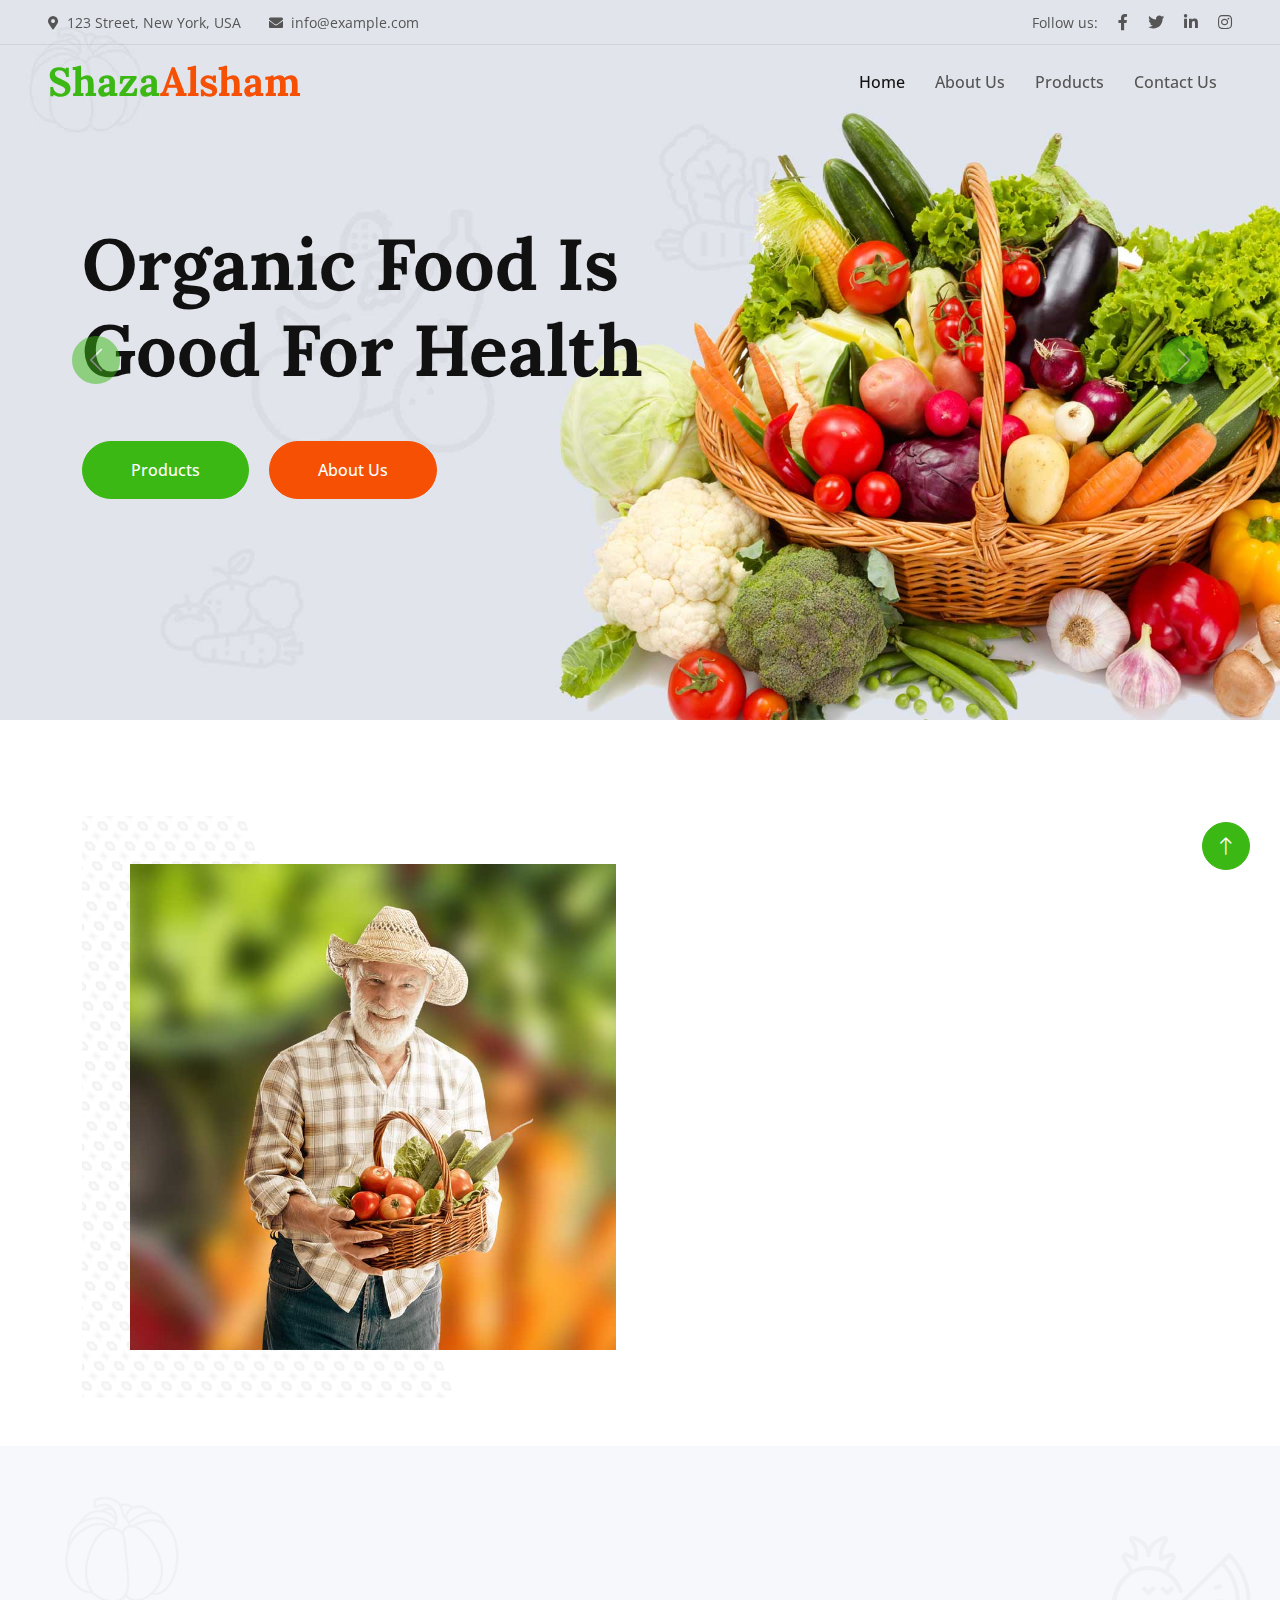
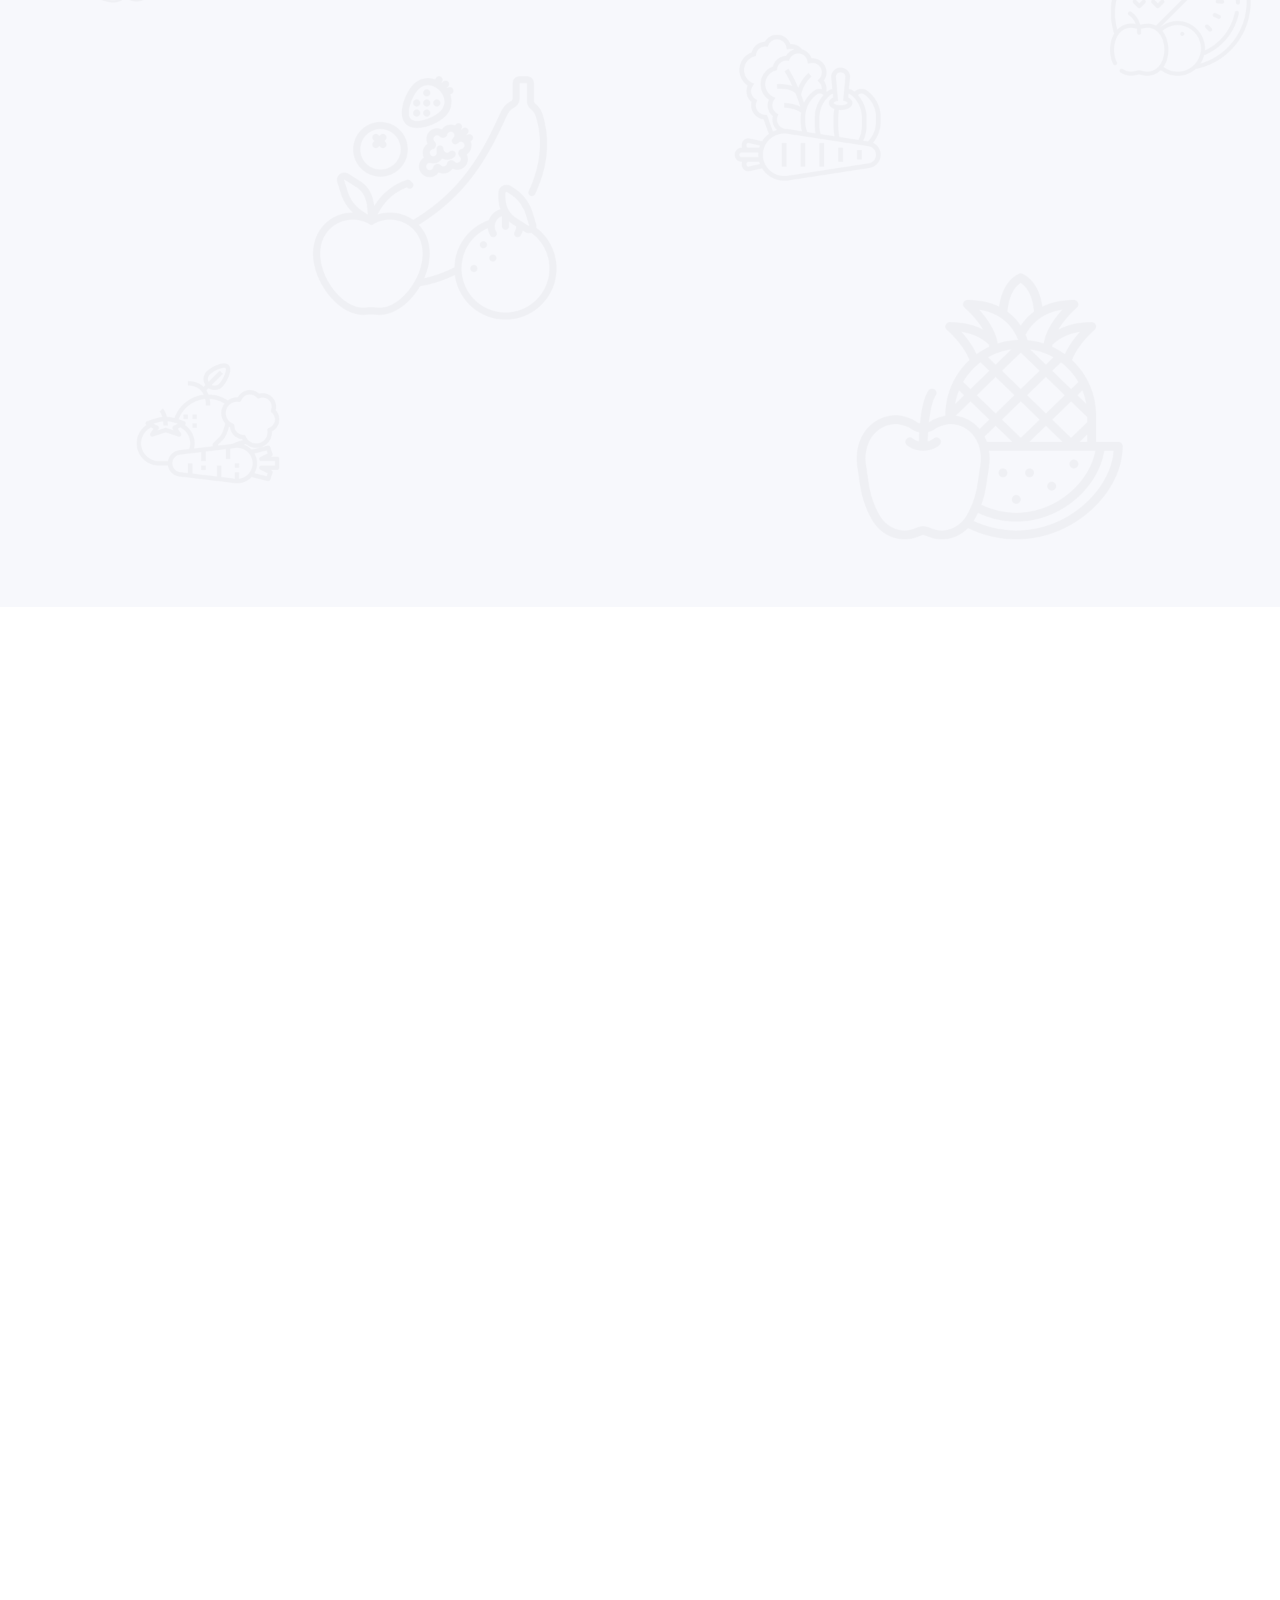
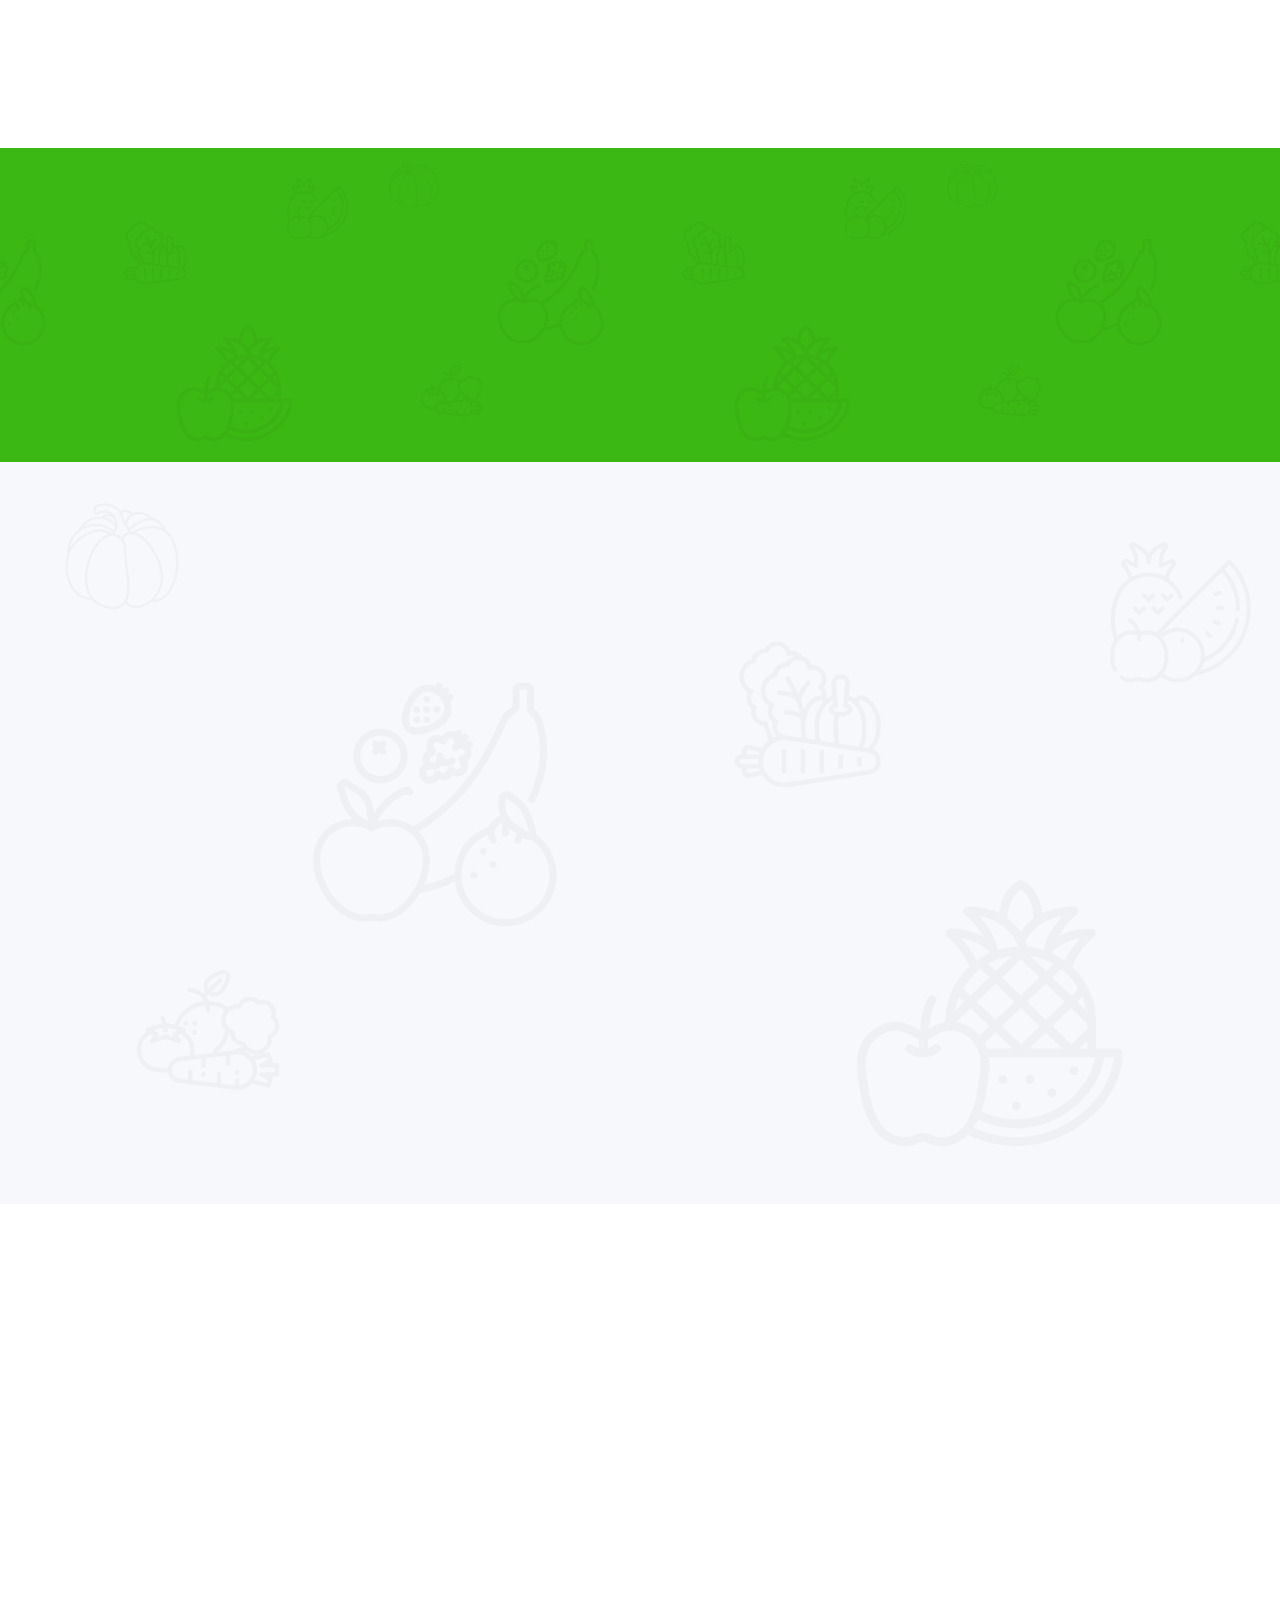
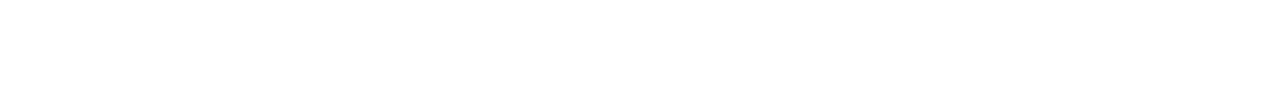
==== index.html @ 1638e512 "first files" ====
<!DOCTYPE html>
<html lang="en">

<head>
    <meta charset="utf-8">
    <title>ShazaAlsham</title>
    <meta content="width=device-width, initial-scale=1.0" name="viewport">
    <meta content="" name="keywords">
    <meta content="" name="description">

    <!-- Favicon -->
    <link href="img/favicon.ico" rel="icon">

    <!-- Google Web Fonts -->
    <link rel="preconnect" href="https://fonts.googleapis.com">
    <link rel="preconnect" href="https://fonts.gstatic.com" crossorigin>
    <link href="https://fonts.googleapis.com/css2?family=Open+Sans:wght@400;500&family=Lora:wght@600;700&display=swap" rel="stylesheet"> 

    <!-- Icon Font Stylesheet -->
    <link href="https://cdnjs.cloudflare.com/ajax/libs/font-awesome/5.10.0/css/all.min.css" rel="stylesheet">
    <link href="https://cdn.jsdelivr.net/npm/bootstrap-icons@1.4.1/font/bootstrap-icons.css" rel="stylesheet">

    <!-- Libraries Stylesheet -->
    <link href="lib/animate/animate.min.css" rel="stylesheet">
    <link href="lib/owlcarousel/assets/owl.carousel.min.css" rel="stylesheet">

    <!-- Customized Bootstrap Stylesheet -->
    <link href="css/bootstrap.min.css" rel="stylesheet">

    <!-- Template Stylesheet -->
    <link href="css/style.css" rel="stylesheet">
</head>

<body>
    <!-- Spinner Start -->
    <div id="spinner" class="show bg-white position-fixed translate-middle w-100 vh-100 top-50 start-50 d-flex align-items-center justify-content-center">
        <div class="spinner-border text-primary" role="status"></div>
    </div>
    <!-- Spinner End -->


    <!-- Navbar Start -->
    <div class="container-fluid fixed-top px-0 wow fadeIn navbar__section" data-wow-delay="0.1s">
 
    </div>
    <!-- Navbar End -->


    <!-- Carousel Start -->
    <div class="container-fluid p-0 mb-5 wow fadeIn" data-wow-delay="0.1s">
        <div id="header-carousel" class="carousel slide" data-bs-ride="carousel">
            <div class="carousel-inner">
                <div class="carousel-item active">
                    <img class="w-100" src="img/carousel-1.jpg" alt="Image">
                    <div class="carousel-caption">
                        <div class="container">
                            <div class="row justify-content-start">
                                <div class="col-lg-7">
                                    <h1 class="display-2 mb-5 animated slideInDown">Organic Food Is Good For Health</h1>
                                    <a href="product.html" class="btn btn-primary rounded-pill py-sm-3 px-sm-5">Products</a>
                                    <a href="about.html" class="btn btn-secondary rounded-pill py-sm-3 px-sm-5 ms-3">About Us</a>
                                </div>
                            </div>
                        </div>
                    </div>
                </div>
                <div class="carousel-item">
                    <img class="w-100" src="img/carousel-2.jpg" alt="Image">
                    <div class="carousel-caption">
                        <div class="container">
                            <div class="row justify-content-start">
                                <div class="col-lg-7">
                                    <h1 class="display-2 mb-5 animated slideInDown">Natural Food Is Always Healthy</h1>
                                    <a href="product.html" class="btn btn-primary rounded-pill py-sm-3 px-sm-5">Products</a>
                                    <a href="about.html" class="btn btn-secondary rounded-pill py-sm-3 px-sm-5 ms-3">About Us</a>
                                </div>
                            </div>
                        </div>
                    </div>
                </div>
            </div>
            <button class="carousel-control-prev" type="button" data-bs-target="#header-carousel"
                data-bs-slide="prev">
                <span class="carousel-control-prev-icon" aria-hidden="true"></span>
                <span class="visually-hidden">Previous</span>
            </button>
            <button class="carousel-control-next" type="button" data-bs-target="#header-carousel"
                data-bs-slide="next">
                <span class="carousel-control-next-icon" aria-hidden="true"></span>
                <span class="visually-hidden">Next</span>
            </button>
        </div>
    </div>
    <!-- Carousel End -->


    <!-- About Start -->
    <div class="container-xxl py-5 aboutUs__section">
        
    </div>
    <!-- About End -->


    <!-- Feature Start -->
    <div class="container-fluid bg-light bg-icon py-6">
        <div class="container">
            <div class="section-header text-center mx-auto mb-5 wow fadeInUp" data-wow-delay="0.1s" style="max-width: 500px;">
                <h1 class="display-5 mb-3">ميزاتنا</h1>
                <p>نحن نقدم مجموعة متنوعة من الميزات التي تجعل منتجاتنا مميزة وفريدة. جودة عالية وخدمة ممتازة تلبي جميع احتياجاتكم.</p>
            </div>
            <div class="row g-4">
                <div class="col-lg-4 col-md-6 wow fadeInUp" data-wow-delay="0.3s">
                    <div class="bg-white text-center h-100 p-4 p-xl-5">
                        <img class="img-fluid mb-4" src="img/icon-1.png" alt="منتجات عضوية">
                        <h4 class="mb-3">منتجات عضوية</h4>
                        <p class="mb-4">نحن نقدم منتجات عضوية تتميز بالجودة العالية والخلو من المواد الكيميائية. تأكد من الحصول على أفضل ما يمكن أن تقدمه الطبيعة.</p>
                    </div>
                </div>
                <div class="col-lg-4 col-md-6 wow fadeInUp" data-wow-delay="0.3s">
                    <div class="bg-white text-center h-100 p-4 p-xl-5">
                        <img class="img-fluid mb-4" src="img/icon-2.png" alt="منتجات عضوية">
                        <h4 class="mb-3">منتجات عضوية</h4>
                        <p class="mb-4">نحن نقدم منتجات عضوية تتميز بالجودة العالية والخلو من المواد الكيميائية. تأكد من الحصول على أفضل ما يمكن أن تقدمه الطبيعة.</p>
                    </div>
                </div>
                <div class="col-lg-4 col-md-6 wow fadeInUp" data-wow-delay="0.5s">
                    <div class="bg-white text-center h-100 p-4 p-xl-5">
                        <img class="img-fluid mb-4" src="img/icon-3.png" alt="آمن بيولوجيًا">
                        <h4 class="mb-3">آمن بيولوجيًا</h4>
                        <p class="mb-4">جميع منتجاتنا تلتزم بأعلى معايير الأمان البيولوجي لضمان سلامتك وسلامة البيئة. نحرص على تقديم منتجات خالية من المخاطر.</p>
                    </div>
                </div>
            </div>
        </div>
    </div>
    <!-- Feature End -->


    <!-- Product Start -->
    <div class="container-xxl py-5">
        <div class="container">
            <div class="row g-0 gx-5 align-items-end">
                <div class="col-lg-6">
                    <div class="section-header text-start mb-5 wow fadeInUp" data-wow-delay="0.1s" style="max-width: 500px;">
                        <h1 class="display-5 mb-3">Our Products</h1>
                        <p>نحن في شذا الشام نقدم مجموعة متنوعة من المنتجات الغذائية عالية الجودة التي تلبي كافة احتياجات عملائنا. تتميز منتجاتنا بالطعم الرائع والقيمة الغذائية العالية.</p>
                    </div>
                </div>
               
            </div>
            <div class="tab-content">
                <div id="tab-1" class="tab-pane fade show p-0 active">
                    <div class="row g-4">
                        <div class="col-xl-3 col-lg-4 col-md-6 wow fadeInUp" data-wow-delay="0.1s">
                            <div class="product-item">
                                <div class="position-relative bg-light overflow-hidden">
                                    <img class="img-fluid w-100" src="img/product-1.jpg" alt="">
                                    <div class="bg-secondary rounded text-white position-absolute start-0 top-0 m-4 py-1 px-3">New</div>
                                </div>
                                <div class="text-center p-4">
                                    <a class="d-block h5 mb-2" href="">Fresh Tomato</a>
                                    <span class="text-primary me-1">$19.00</span>
                                    <span class="text-body text-decoration-line-through">$29.00</span>
                                </div>
                                
                            </div>
                        </div>
                        <div class="col-xl-3 col-lg-4 col-md-6 wow fadeInUp" data-wow-delay="0.3s">
                            <div class="product-item">
                                <div class="position-relative bg-light overflow-hidden">
                                    <img class="img-fluid w-100" src="img/product-2.jpg" alt="">
                                    <div class="bg-secondary rounded text-white position-absolute start-0 top-0 m-4 py-1 px-3">New</div>
                                </div>
                                <div class="text-center p-4">
                                    <a class="d-block h5 mb-2" href="">Fresh Tomato</a>
                                    <span class="text-primary me-1">$19.00</span>
                                    <span class="text-body text-decoration-line-through">$29.00</span>
                                </div>
                                
                            </div>
                        </div>
                        <div class="col-xl-3 col-lg-4 col-md-6 wow fadeInUp" data-wow-delay="0.5s">
                            <div class="product-item">
                                <div class="position-relative bg-light overflow-hidden">
                                    <img class="img-fluid w-100" src="img/product-3.jpg" alt="">
                                    <div class="bg-secondary rounded text-white position-absolute start-0 top-0 m-4 py-1 px-3">New</div>
                                </div>
                                <div class="text-center p-4">
                                    <a class="d-block h5 mb-2" href="">Fresh Tomato</a>
                                    <span class="text-primary me-1">$19.00</span>
                                    <span class="text-body text-decoration-line-through">$29.00</span>
                                </div>
                               
                            </div>
                        </div>
                        <div class="col-xl-3 col-lg-4 col-md-6 wow fadeInUp" data-wow-delay="0.7s">
                            <div class="product-item">
                                <div class="position-relative bg-light overflow-hidden">
                                    <img class="img-fluid w-100" src="img/product-4.jpg" alt="">
                                    <div class="bg-secondary rounded text-white position-absolute start-0 top-0 m-4 py-1 px-3">New</div>
                                </div>
                                <div class="text-center p-4">
                                    <a class="d-block h5 mb-2" href="">Fresh Tomato</a>
                                    <span class="text-primary me-1">$19.00</span>
                                    <span class="text-body text-decoration-line-through">$29.00</span>
                                </div>
                               
                            </div>
                        </div>
                        <div class="col-xl-3 col-lg-4 col-md-6 wow fadeInUp" data-wow-delay="0.1s">
                            <div class="product-item">
                                <div class="position-relative bg-light overflow-hidden">
                                    <img class="img-fluid w-100" src="img/product-5.jpg" alt="">
                                    <div class="bg-secondary rounded text-white position-absolute start-0 top-0 m-4 py-1 px-3">New</div>
                                </div>
                                <div class="text-center p-4">
                                    <a class="d-block h5 mb-2" href="">Fresh Tomato</a>
                                    <span class="text-primary me-1">$19.00</span>
                                    <span class="text-body text-decoration-line-through">$29.00</span>
                                </div>
                                
                            </div>
                        </div>
                        <div class="col-xl-3 col-lg-4 col-md-6 wow fadeInUp" data-wow-delay="0.3s">
                            <div class="product-item">
                                <div class="position-relative bg-light overflow-hidden">
                                    <img class="img-fluid w-100" src="img/product-6.jpg" alt="">
                                    <div class="bg-secondary rounded text-white position-absolute start-0 top-0 m-4 py-1 px-3">New</div>
                                </div>
                                <div class="text-center p-4">
                                    <a class="d-block h5 mb-2" href="">Fresh Tomato</a>
                                    <span class="text-primary me-1">$19.00</span>
                                    <span class="text-body text-decoration-line-through">$29.00</span>
                                </div>
                                
                            </div>
                        </div>
                        <div class="col-xl-3 col-lg-4 col-md-6 wow fadeInUp" data-wow-delay="0.5s">
                            <div class="product-item">
                                <div class="position-relative bg-light overflow-hidden">
                                    <img class="img-fluid w-100" src="img/product-7.jpg" alt="">
                                    <div class="bg-secondary rounded text-white position-absolute start-0 top-0 m-4 py-1 px-3">New</div>
                                </div>
                                <div class="text-center p-4">
                                    <a class="d-block h5 mb-2" href="">Fresh Tomato</a>
                                    <span class="text-primary me-1">$19.00</span>
                                    <span class="text-body text-decoration-line-through">$29.00</span>
                                </div>
                               
                            </div>
                        </div>
                        <div class="col-xl-3 col-lg-4 col-md-6 wow fadeInUp" data-wow-delay="0.7s">
                            <div class="product-item">
                                <div class="position-relative bg-light overflow-hidden">
                                    <img class="img-fluid w-100" src="img/product-8.jpg" alt="">
                                    <div class="bg-secondary rounded text-white position-absolute start-0 top-0 m-4 py-1 px-3">New</div>
                                </div>
                                <div class="text-center p-4">
                                    <a class="d-block h5 mb-2" href="">Fresh Tomato</a>
                                    <span class="text-primary me-1">$19.00</span>
                                    <span class="text-body text-decoration-line-through">$29.00</span>
                                </div>
                                
                            </div>
                        </div>
                        <div class="col-12 text-center wow fadeInUp" data-wow-delay="0.1s">
                        </div>
                    </div>
                </div>
                

            </div>
        </div>
    </div>
    <!-- Product End -->


    <!-- Firm Visit Start -->
    <div class="container-fluid bg-primary bg-icon mt-5 py-6 visit__section">
        
    </div>
    <!-- Firm Visit End -->


    <!-- Testimonial Start -->
    <div class="container-fluid bg-light bg-icon py-6 mb-5">
        <div class="container">
            <div class="section-header text-center mx-auto mb-5 wow fadeInUp" data-wow-delay="0.1s" style="max-width: 500px;">
                <h1 class="display-5 mb-3">مراجعات العملاء</h1>
                <p>تجربتنا مع شركتكم كانت ممتازة وتفوق توقعاتنا. الجودة والخدمة كانت على أعلى مستوى.</p>
            </div>
            <div class="owl-carousel testimonial-carousel wow fadeInUp" data-wow-delay="0.1s" id="comment__section">
                <!-- Testimonial 1 -->
                <div class="testimonial-item position-relative bg-white p-5 mt-4">
                    <i class="fa fa-quote-left fa-3x text-primary position-absolute top-0 start-0 mt-n4 ms-5"></i>
                    <p class="mb-4">المنتجات التي قدمتموها لنا كانت فوق توقعاتنا. الجودة العالية والخدمة الممتازة تجعلنا نوصي بشدة بشركتكم.</p>
                    <div class="d-flex align-items-center">
                        <img class="flex-shrink-0 rounded-circle" src="img/testimonial-1.jpg" alt="Client Image">
                        <div class="ms-3">
                            <h5 class="mb-1">أحمد العلي</h5>
                            <span>مدير تسويق</span>
                        </div>
                    </div>
                </div>
                <!-- Testimonial 2 -->
                <div class="testimonial-item position-relative bg-white p-5 mt-4">
                    <i class="fa fa-quote-left fa-3x text-primary position-absolute top-0 start-0 mt-n4 ms-5"></i>
                    <p class="mb-4">تجربتنا مع شركتكم كانت رائعة. اهتمامكم بالتفاصيل وسرعة الاستجابة أضافا قيمة كبيرة لتعاوننا.</p>
                    <div class="d-flex align-items-center">
                        <img class="flex-shrink-0 rounded-circle" src="img/testimonial-2.jpg" alt="Client Image">
                        <div class="ms-3">
                            <h5 class="mb-1">سارة محمد</h5>
                            <span>مستشارة أعمال</span>
                        </div>
                    </div>
                </div>
                <!-- Testimonial 3 -->
                <div class="testimonial-item position-relative bg-white p-5 mt-4">
                    <i class="fa fa-quote-left fa-3x text-primary position-absolute top-0 start-0 mt-n4 ms-5"></i>
                    <p class="mb-4">إن جودة المنتجات التي توفرونها لا تضاهى. الخدمة كانت محترفة وسريعة، وسنواصل التعامل معكم بكل تأكيد.</p>
                    <div class="d-flex align-items-center">
                        <img class="flex-shrink-0 rounded-circle" src="img/testimonial-3.jpg" alt="Client Image">
                        <div class="ms-3">
                            <h5 class="mb-1">يوسف حسن</h5>
                            <span>رجل أعمال</span>
                        </div>
                    </div>
                </div>
                <!-- Testimonial 4 -->
                <div class="testimonial-item position-relative bg-white p-5 mt-4">
                    <i class="fa fa-quote-left fa-3x text-primary position-absolute top-0 start-0 mt-n4 ms-5"></i>
                    <p class="mb-4">منذ أن بدأنا العمل معكم، لاحظنا تحسناً كبيراً في جودة المواد التي نستخدمها. شكراً لدعمكم المتواصل.</p>
                    <div class="d-flex align-items-center">
                        <img class="flex-shrink-0 rounded-circle" src="img/testimonial-4.jpg" alt="Client Image">
                        <div class="ms-3">
                            <h5 class="mb-1">منى السيد</h5>
                            <span>مدير عمليات</span>
                        </div>
                    </div>
                </div>
            </div>
        </div>
    </div>

    <!-- Testimonial End -->



    <!-- Footer Start -->
    <div class="container-fluid bg-dark footer mt-5 pt-5 wow fadeIn footer__section" data-wow-delay="0.1s">

    </div>
    <!-- Footer End -->


    <!-- Back to Top -->
    <a href="#" class="btn btn-lg btn-primary btn-lg-square rounded-circle back-to-top"><i class="bi bi-arrow-up"></i></a>


    <!-- JavaScript Libraries -->
    <script src="https://code.jquery.com/jquery-3.4.1.min.js"></script>
    <script src="https://cdn.jsdelivr.net/npm/bootstrap@5.0.0/dist/js/bootstrap.bundle.min.js"></script>
    <script src="lib/wow/wow.min.js"></script>
    <script src="lib/easing/easing.min.js"></script>
    <script src="lib/waypoints/waypoints.min.js"></script>
    <script src="lib/owlcarousel/owl.carousel.min.js"></script>
    <!-- Template Javascript -->
    <script src="js/main.js"></script>
    <script src="js/components/footer.js"></script>
    <script src="js/components/navbar.js"></script>
    <script src="js/components/aboutUs.js"></script>
    <script src="js/components/feature.js"></script>
    <script src="js/components/visite.js"></script>

</body>

</html>
---- css/style.css ----
/********** Template CSS **********/
:root {
    --primary: #3CB815;
    --secondary: #F65005;
    --light: #F7F8FC;
    --dark: #111111;
}

.back-to-top {
    position: fixed;
    display: none;
    right: 30px;
    bottom: 30px;
    z-index: 99;
}

.my-6 {
    margin-top: 6rem;
    margin-bottom: 6rem;
}

.py-6 {
    padding-top: 6rem;
    padding-bottom: 6rem;
}

.bg-icon {
    background: url(../img/bg-icon.png) center center repeat;
    background-size: contain;
}


/*** Spinner ***/
#spinner {
    opacity: 0;
    visibility: hidden;
    transition: opacity .5s ease-out, visibility 0s linear .5s;
    z-index: 99999;
}

#spinner.show {
    transition: opacity .5s ease-out, visibility 0s linear 0s;
    visibility: visible;
    opacity: 1;
}


/*** Button ***/
.btn {
    font-weight: 500;
    transition: .5s;
}

.btn.btn-primary,
.btn.btn-secondary,
.btn.btn-outline-primary:hover,
.btn.btn-outline-secondary:hover {
    color: #FFFFFF;
}

.btn-square {
    width: 38px;
    height: 38px;
}

.btn-sm-square {
    width: 32px;
    height: 32px;
}

.btn-lg-square {
    width: 48px;
    height: 48px;
}

.btn-square,
.btn-sm-square,
.btn-lg-square {
    padding: 0;
    display: flex;
    align-items: center;
    justify-content: center;
    font-weight: normal;
}


/*** Navbar ***/
.fixed-top {
    transition: .5s;
}

.top-bar {
    height: 45px;
    border-bottom: 1px solid rgba(0, 0, 0, .07);
}

.navbar .dropdown-toggle::after {
    border: none;
    content: "\f107";
    font-family: "Font Awesome 5 Free";
    font-weight: 900;
    vertical-align: middle;
    margin-left: 8px;
}

.navbar .navbar-nav .nav-link {
    padding: 25px 15px;
    color: #555555;
    font-weight: 500;
    outline: none;
}

.navbar .navbar-nav .nav-link:hover,
.navbar .navbar-nav .nav-link.active {
    color: var(--dark);
}

@media (max-width: 991.98px) {
    .navbar .navbar-nav {
        border-top: 1px solid rgba(0, 0, 0, .07);
        background: #FFFFFF;
    }

    .navbar .navbar-nav .nav-link {
        padding: 10px 0;
    }
}

@media (min-width: 992px) {
    .navbar .nav-item .dropdown-menu {
        display: block;
        visibility: hidden;
        top: 100%;
        transform: rotateX(-75deg);
        transform-origin: 0% 0%;
        transition: .5s;
        opacity: 0;
    }

    .navbar .nav-item:hover .dropdown-menu {
        transform: rotateX(0deg);
        visibility: visible;
        transition: .5s;
        opacity: 1;
    }
}


/*** Header ***/
.carousel-caption {
    top: 0;
    left: 0;
    right: 0;
    bottom: 0;
    display: flex;
    align-items: center;
    justify-content: center;
    text-align: start;
    z-index: 1;
}

.carousel-control-prev,
.carousel-control-next {
    width: 15%;
}

.carousel-control-prev-icon,
.carousel-control-next-icon {
    width: 3rem;
    height: 3rem;
    background-color: var(--primary);
    border: 10px solid var(--primary);
    border-radius: 3rem;
}

@media (max-width: 768px) {
    #header-carousel .carousel-item {
        position: relative;
        min-height: 450px;
    }
    
    #header-carousel .carousel-item img {
        position: absolute;
        width: 100%;
        height: 100%;
        object-fit: cover;
    }
}

.page-header {
    padding-top: 12rem;
    padding-bottom: 6rem;
    background: url(../img/carousel-1.jpg) top right no-repeat;
    background-size: cover;
}

.breadcrumb-item+.breadcrumb-item::before {
    color: #999999;
}


/*** Section Header ***/
.section-header {
    position: relative;
    padding-top: 25px;
}

.section-header::before {
    position: absolute;
    content: "";
    width: 60px;
    height: 2px;
    top: 0;
    left: 50%;
    transform: translateX(-50%);
    background: var(--primary);
}

.section-header::after {
    position: absolute;
    content: "";
    width: 90px;
    height: 2px;
    top: 10px;
    left: 50%;
    transform: translateX(-50%);
    background: var(--secondary);
}

.section-header.text-start::before,
.section-header.text-start::after {
    left: 0;
    transform: translateX(0);
}



/*** About ***/
.about-img img {
    position: relative;
    z-index: 2;
}

.about-img::before {
    position: absolute;
    content: "";
    top: 0;
    left: -50%;
    width: 100%;
    height: 100%;
    background-image: -webkit-repeating-radial-gradient(#FFFFFF, #EEEEEE 5px, transparent 5px, transparent 10px);
    background-image: -moz-repeating-radial-gradient(#FFFFFF, #EEEEEE 5px, transparent 5px, transparent 10px);
    background-image: -ms-repeating-radial-gradient(#FFFFFF, #EEEEEE 5px, transparent 5px, transparent 10px);
    background-image: -o-repeating-radial-gradient(#FFFFFF, #EEEEEE 5px, transparent 5px, transparent 10px);
    background-image: repeating-radial-gradient(#FFFFFF, #EEEEEE 5px, transparent 5px, transparent 10px);
    background-size: 20px 20px;
    transform: skew(20deg);
    z-index: 1;
}


/*** Product ***/
.nav-pills .nav-item .btn {
    color: var(--dark);
}

.nav-pills .nav-item .btn:hover,
.nav-pills .nav-item .btn.active {
    color: #FFFFFF;
}

.product-item {
    box-shadow: 0 0 45px rgba(0, 0, 0, .07);
}

.product-item img {
    transition: .5s;
}

.product-item:hover img {
    transform: scale(1.1);
}

.product-item small a:hover {
    color: var(--primary) !important;
}


/*** Testimonial ***/
.testimonial-carousel .owl-item .testimonial-item img {
    width: 60px;
    height: 60px;
}

.testimonial-carousel .owl-item .testimonial-item,
.testimonial-carousel .owl-item .testimonial-item * {
    transition: .5s;
}

.testimonial-carousel .owl-item.center .testimonial-item {
    background: var(--primary) !important;
}

.testimonial-carousel .owl-item.center .testimonial-item * {
    color: #FFFFFF !important;
}

.testimonial-carousel .owl-item.center .testimonial-item i {
    color: var(--secondary) !important;
}

.testimonial-carousel .owl-nav {
    margin-top: 30px;
    display: flex;
    justify-content: center;
}

.testimonial-carousel .owl-nav .owl-prev,
.testimonial-carousel .owl-nav .owl-next {
    margin: 0 12px;
    width: 50px;
    height: 50px;
    display: flex;
    align-items: center;
    justify-content: center;
    color: var(--dark);
    border: 2px solid var(--primary);
    border-radius: 50px;
    font-size: 18px;
    transition: .5s;
}

.testimonial-carousel .owl-nav .owl-prev:hover,
.testimonial-carousel .owl-nav .owl-next:hover {
    color: #FFFFFF;
    background: var(--primary);
}


/*** Footer ***/
.footer {
    color: #999999;
}

.footer .btn.btn-link {
    display: block;
    margin-bottom: 5px;
    padding: 0;
    text-align: left;
    color: #999999;
    font-weight: normal;
    text-transform: capitalize;
    transition: .3s;
}

.footer .btn.btn-link::before {
    position: relative;
    content: "\f105";
    font-family: "Font Awesome 5 Free";
    font-weight: 900;
    color: #999999;
    margin-right: 10px;
}

.footer .btn.btn-link:hover {
    color: var(--light);
    letter-spacing: 1px;
    box-shadow: none;
}

.footer .copyright {
    padding: 25px 0;
    font-size: 15px;
    border-top: 1px solid rgba(256, 256, 256, .1);
}

.footer .copyright a {
    color: var(--light);
}

.footer .copyright a:hover {
    color: var(--primary);
}
.makeit_flex{
    display: flex;
    flex-direction: row;
    justify-content: center;
    align-items: center;
}

.comment__section {
    display: grid;
    grid-template-columns: repeat(auto-fill, minmax(300px, 1fr)); /* Creates responsive columns */
    gap: 20px; /* Adds space between items */
}

/* Style for individual testimonial items */

.testimonial-item {
    flex: 1 1 300px; /* Adjust as needed */
    box-sizing: border-box;
    background: white;
    padding: 20px;
    margin-top: 20px;
}

.testimonial-item img {
    max-width: 100px; /* Adjust size if needed */
    border-radius: 50%;
}
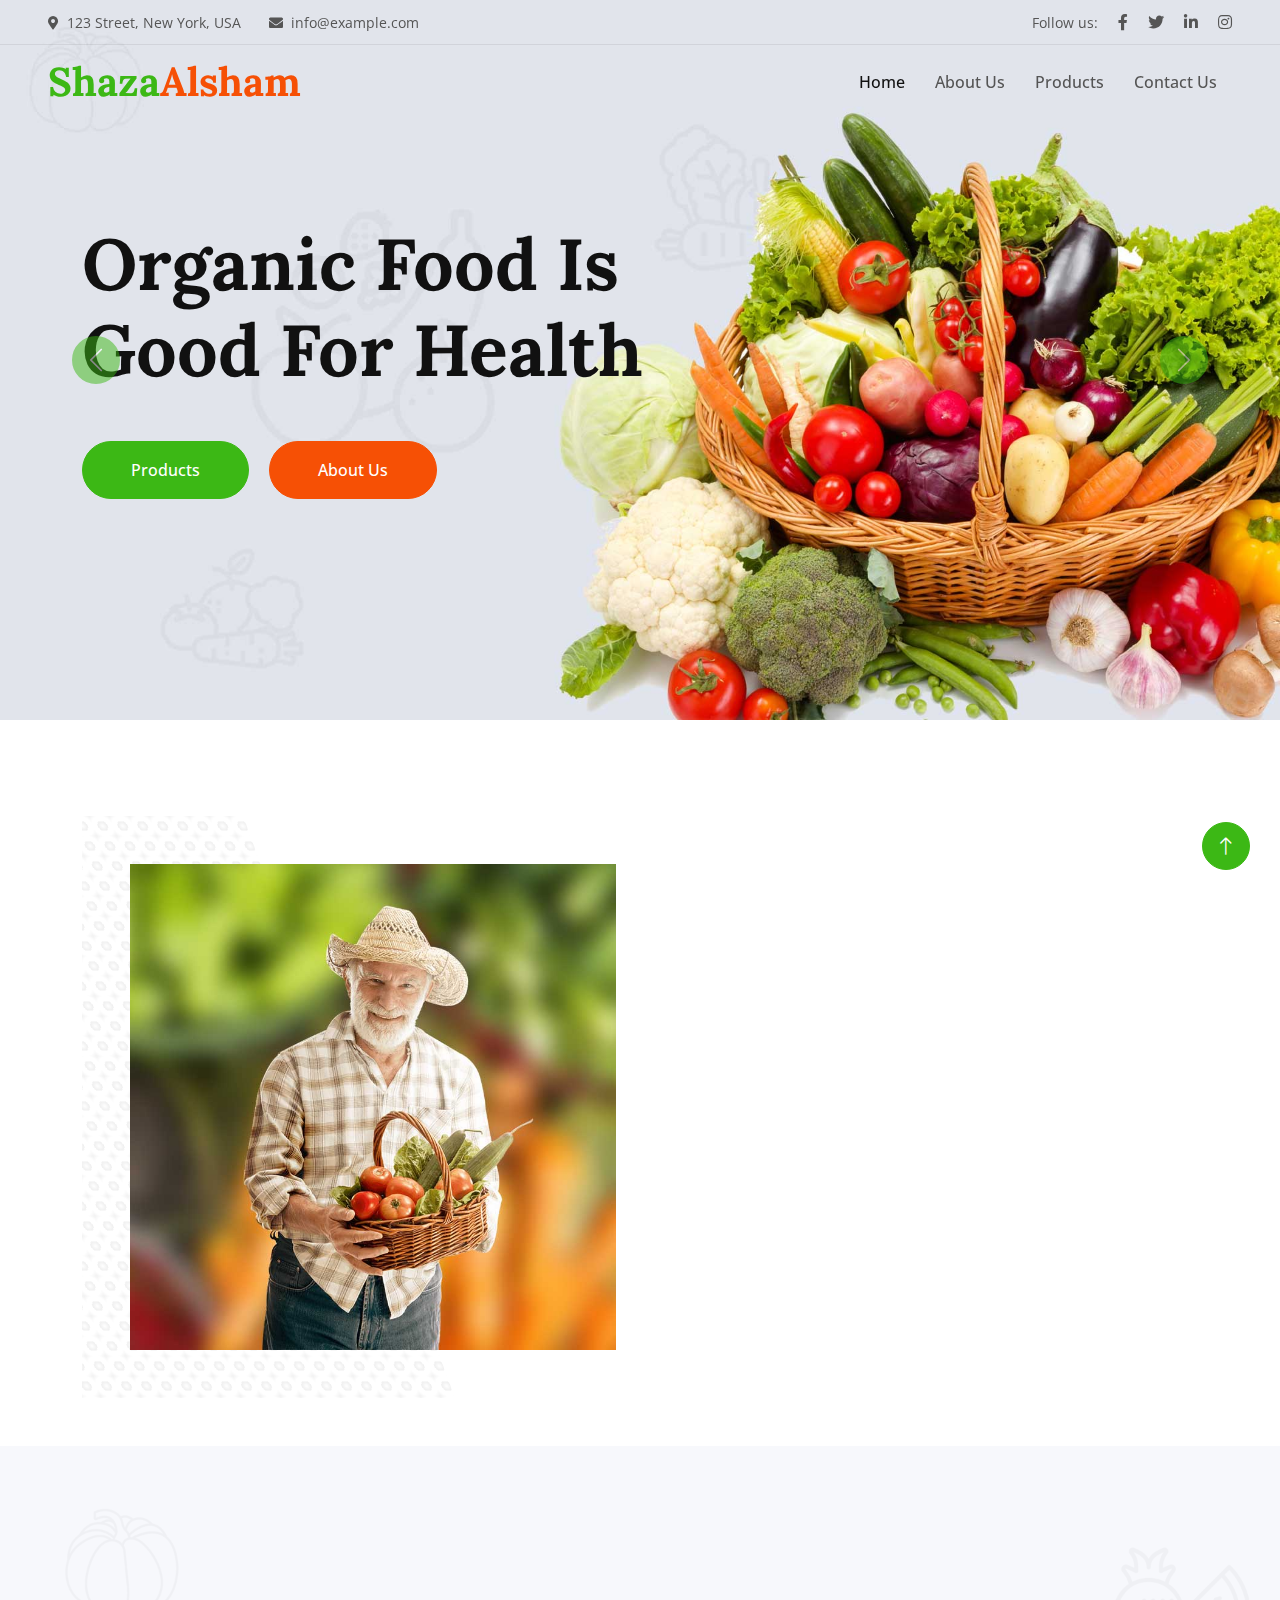
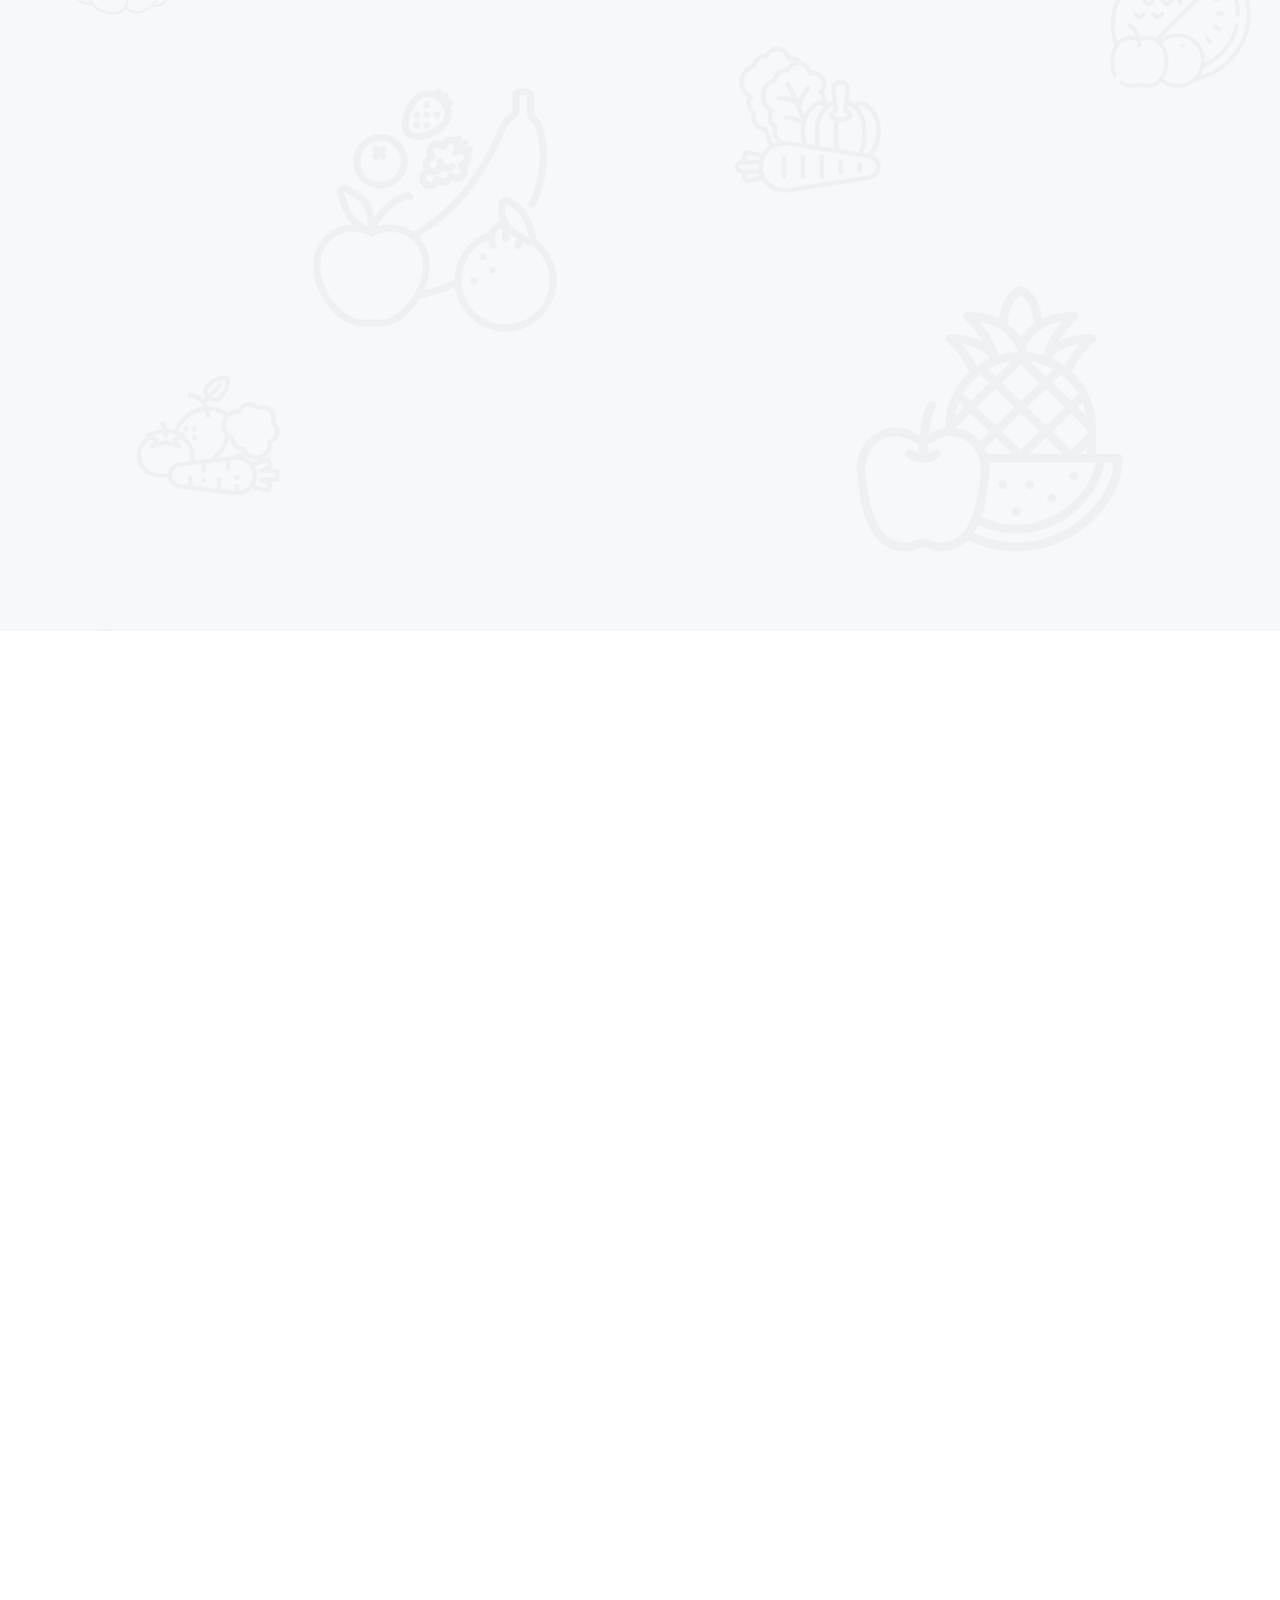
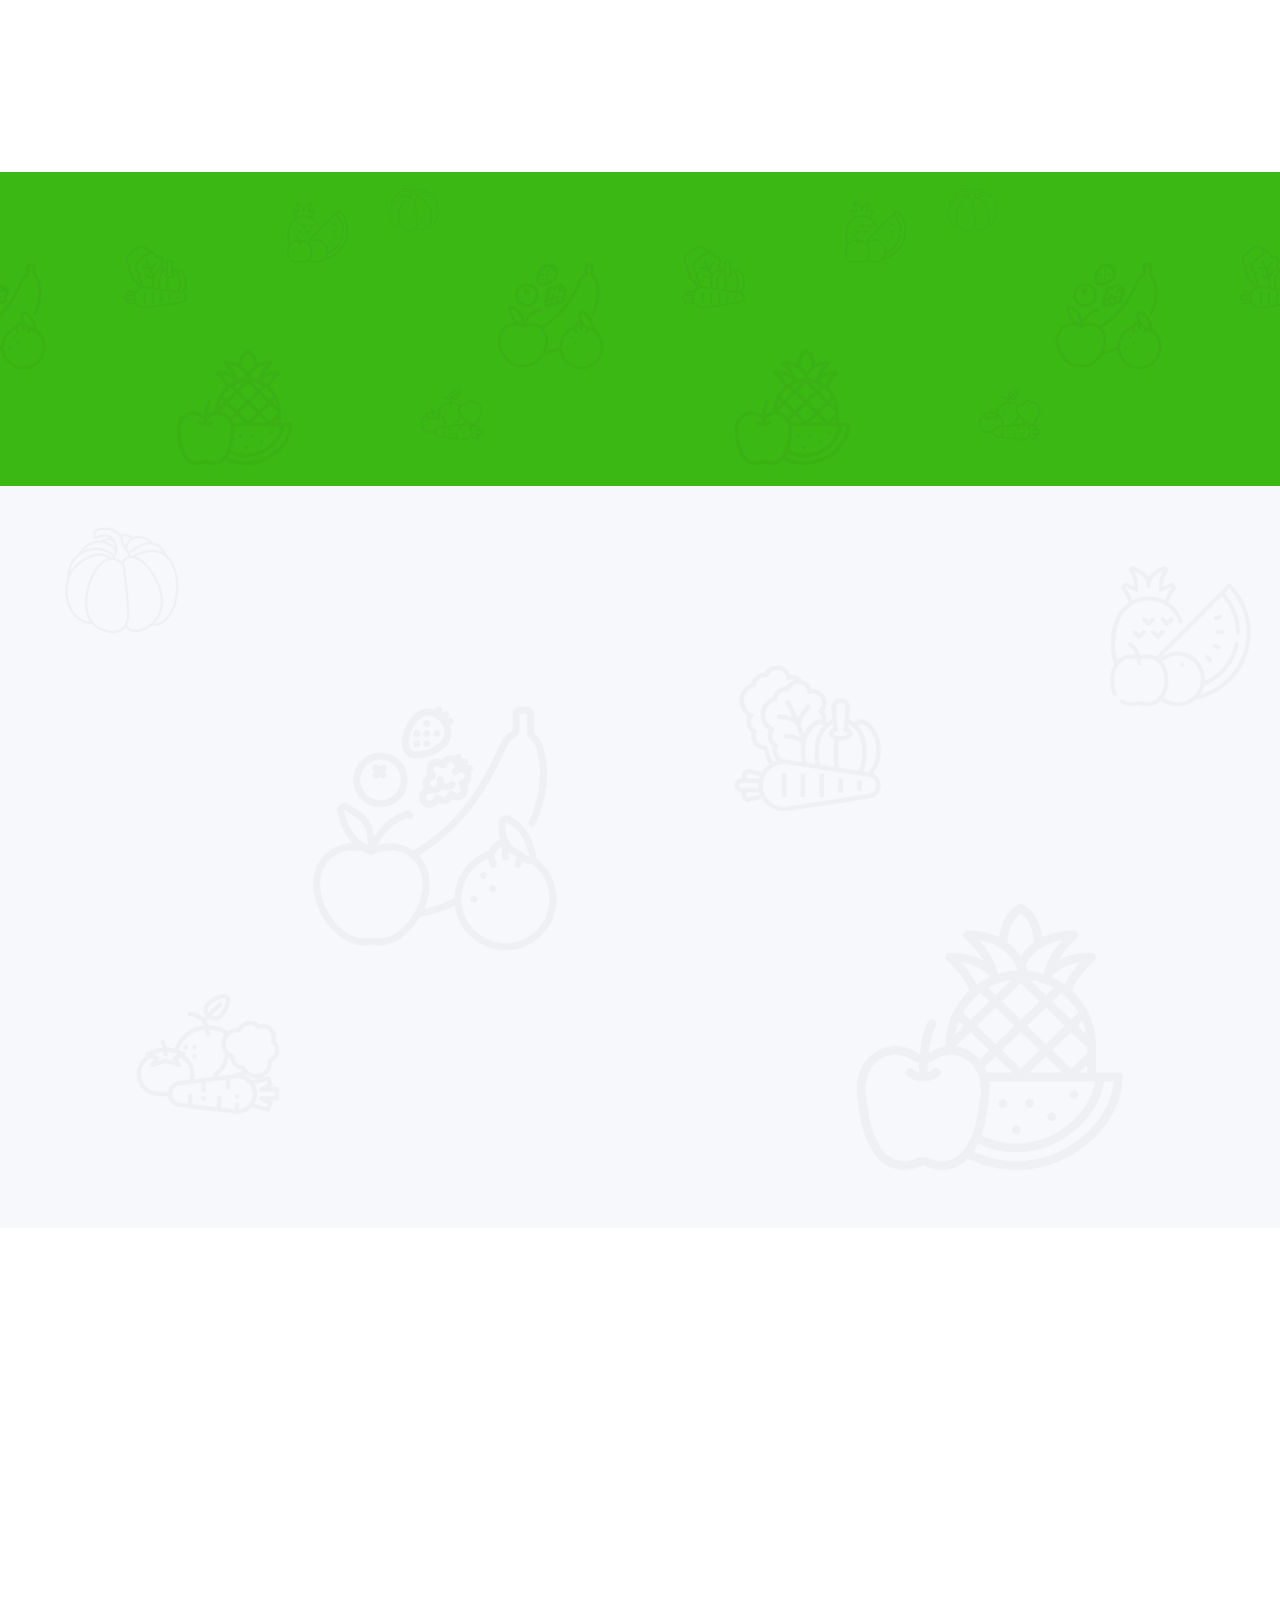
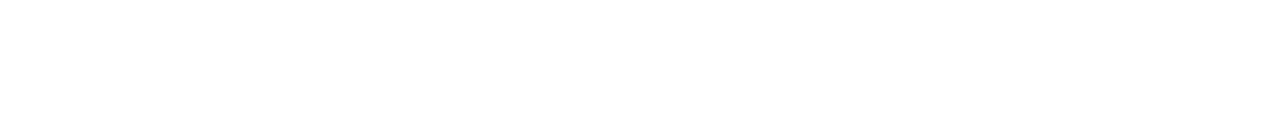
==== commit d1c5182c: "first" ====
--- a/index.html
+++ b/index.html
@@ -106,33 +106,34 @@
         <div class="container">
             <div class="section-header text-center mx-auto mb-5 wow fadeInUp" data-wow-delay="0.1s" style="max-width: 500px;">
                 <h1 class="display-5 mb-3">ميزاتنا</h1>
-                <p>نحن نقدم مجموعة متنوعة من الميزات التي تجعل منتجاتنا مميزة وفريدة. جودة عالية وخدمة ممتازة تلبي جميع احتياجاتكم.</p>
+                <p>نحن نقدم مجموعة متنوعة من المنتجات الغذائية المتميزة التي تجمع بين الجودة العالية والنكهة الرائعة. تلتزم شركتنا بتوفير خيارات صحية وطبيعية لعملائنا.</p>
             </div>
             <div class="row g-4">
                 <div class="col-lg-4 col-md-6 wow fadeInUp" data-wow-delay="0.3s">
                     <div class="bg-white text-center h-100 p-4 p-xl-5">
-                        <img class="img-fluid mb-4" src="img/icon-1.png" alt="منتجات عضوية">
-                        <h4 class="mb-3">منتجات عضوية</h4>
-                        <p class="mb-4">نحن نقدم منتجات عضوية تتميز بالجودة العالية والخلو من المواد الكيميائية. تأكد من الحصول على أفضل ما يمكن أن تقدمه الطبيعة.</p>
-                    </div>
-                </div>
-                <div class="col-lg-4 col-md-6 wow fadeInUp" data-wow-delay="0.3s">
+                        <img class="img-fluid mb-4" src="img/icon-1.png" alt="منتجات غذائية طبيعية">
+                        <h4 class="mb-3">منتجات غذائية طبيعية</h4>
+                        <p class="mb-4">نحن نقدم منتجات غذائية طبيعية عالية الجودة، خالية من المواد الكيميائية والمبيدات، مما يضمن لك تجربة غذائية صحية وآمنة.</p>
+                    </div>
+                </div>
+                <div class="col-lg-4 col-md-6 wow fadeInUp" data-wow-delay="0.4s">
                     <div class="bg-white text-center h-100 p-4 p-xl-5">
-                        <img class="img-fluid mb-4" src="img/icon-2.png" alt="منتجات عضوية">
-                        <h4 class="mb-3">منتجات عضوية</h4>
-                        <p class="mb-4">نحن نقدم منتجات عضوية تتميز بالجودة العالية والخلو من المواد الكيميائية. تأكد من الحصول على أفضل ما يمكن أن تقدمه الطبيعة.</p>
+                        <img class="img-fluid mb-4" src="img/icon-2.png" alt="تشكيلة متنوعة">
+                        <h4 class="mb-3">تشكيلة متنوعة</h4>
+                        <p class="mb-4">استمتع بمجموعة متنوعة من الفواكه والخضروات الطازجة التي توفر لك كل ما تحتاجه من العناصر الغذائية والفيتامينات.</p>
                     </div>
                 </div>
                 <div class="col-lg-4 col-md-6 wow fadeInUp" data-wow-delay="0.5s">
                     <div class="bg-white text-center h-100 p-4 p-xl-5">
-                        <img class="img-fluid mb-4" src="img/icon-3.png" alt="آمن بيولوجيًا">
-                        <h4 class="mb-3">آمن بيولوجيًا</h4>
-                        <p class="mb-4">جميع منتجاتنا تلتزم بأعلى معايير الأمان البيولوجي لضمان سلامتك وسلامة البيئة. نحرص على تقديم منتجات خالية من المخاطر.</p>
+                        <img class="img-fluid mb-4" src="img/icon-3.png" alt="آمن وصحي">
+                        <h4 class="mb-3">آمن وصحي</h4>
+                        <p class="mb-4">نحن نلتزم بأعلى معايير الأمان الغذائي لضمان سلامة منتجاتنا وصحة عملائنا. تأكد من أنك تختار الأفضل لعائلتك.</p>
                     </div>
                 </div>
             </div>
         </div>
     </div>
+    
     <!-- Feature End -->
 
 
@@ -142,7 +143,7 @@
             <div class="row g-0 gx-5 align-items-end">
                 <div class="col-lg-6">
                     <div class="section-header text-start mb-5 wow fadeInUp" data-wow-delay="0.1s" style="max-width: 500px;">
-                        <h1 class="display-5 mb-3">Our Products</h1>
+                        <h1 class="display-5 mb-3"> منتجاتنا</h1>
                         <p>نحن في شذا الشام نقدم مجموعة متنوعة من المنتجات الغذائية عالية الجودة التي تلبي كافة احتياجات عملائنا. تتميز منتجاتنا بالطعم الرائع والقيمة الغذائية العالية.</p>
                     </div>
                 </div>
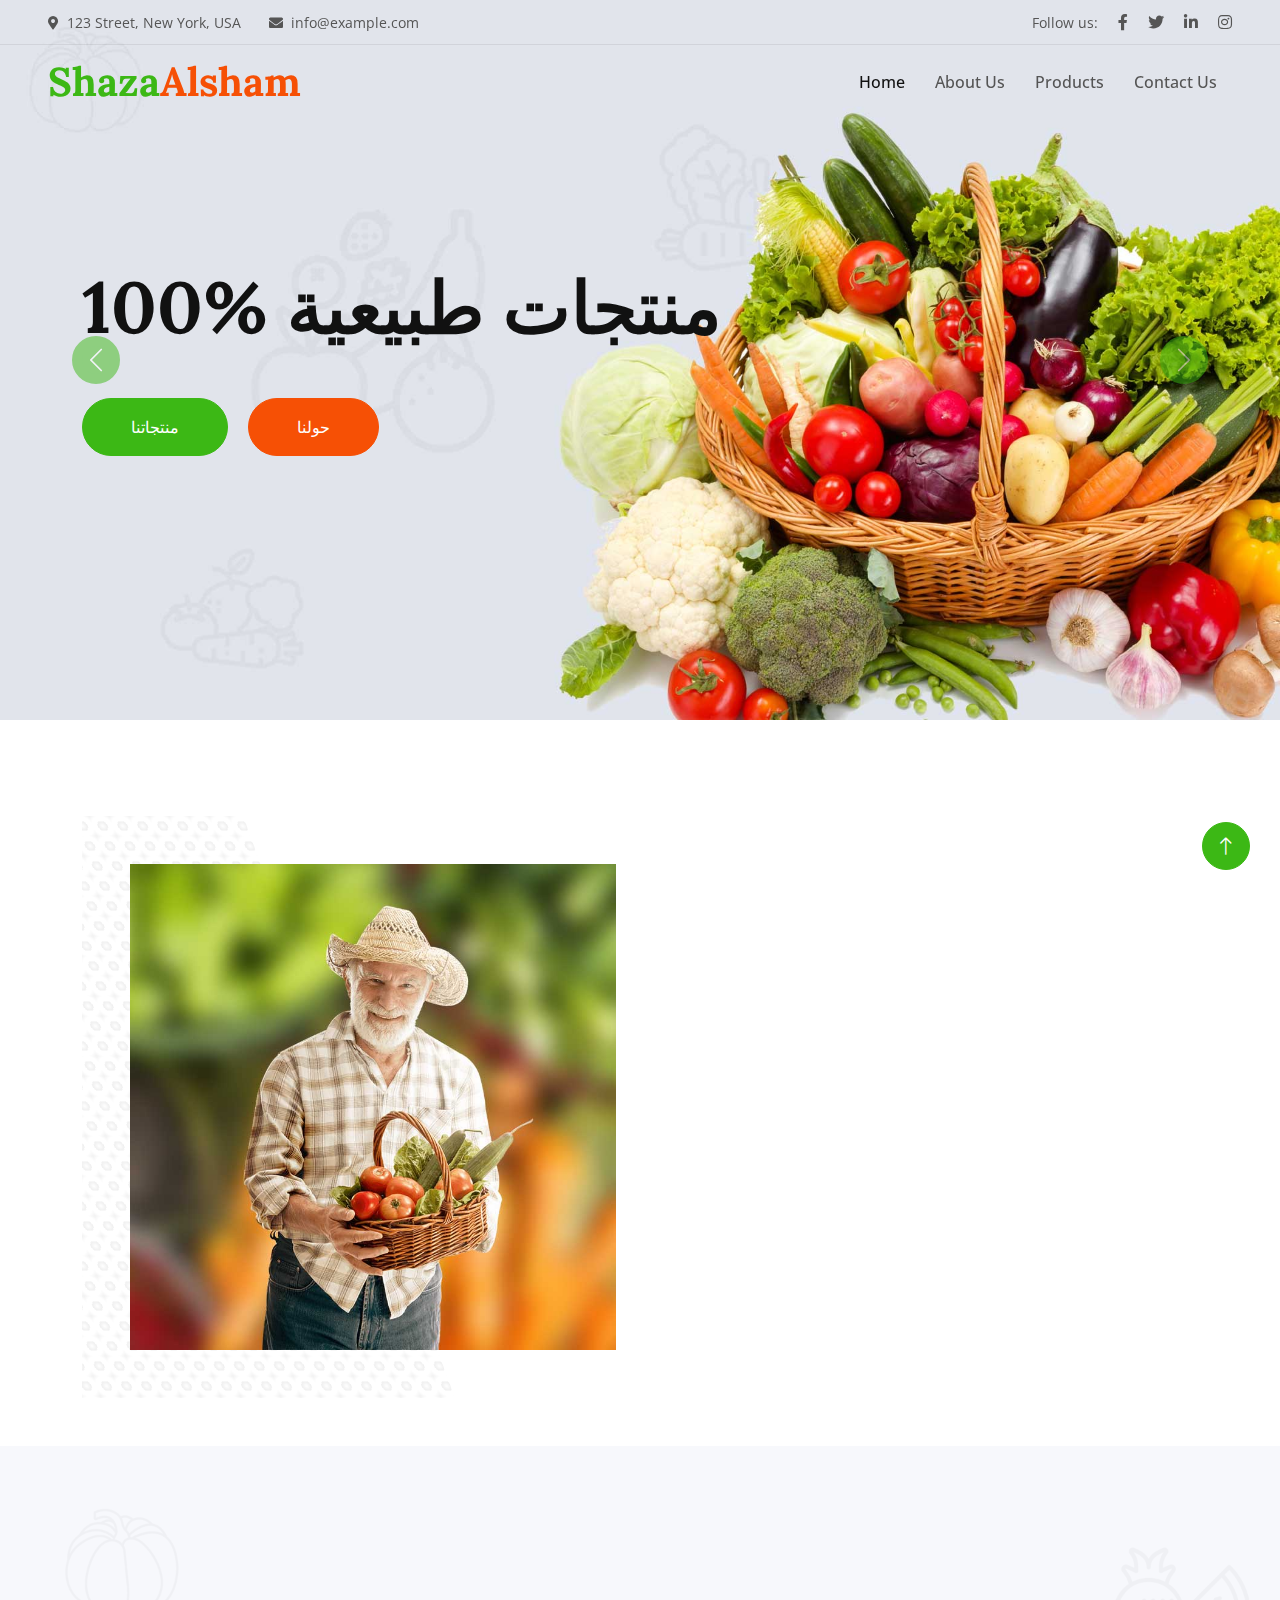
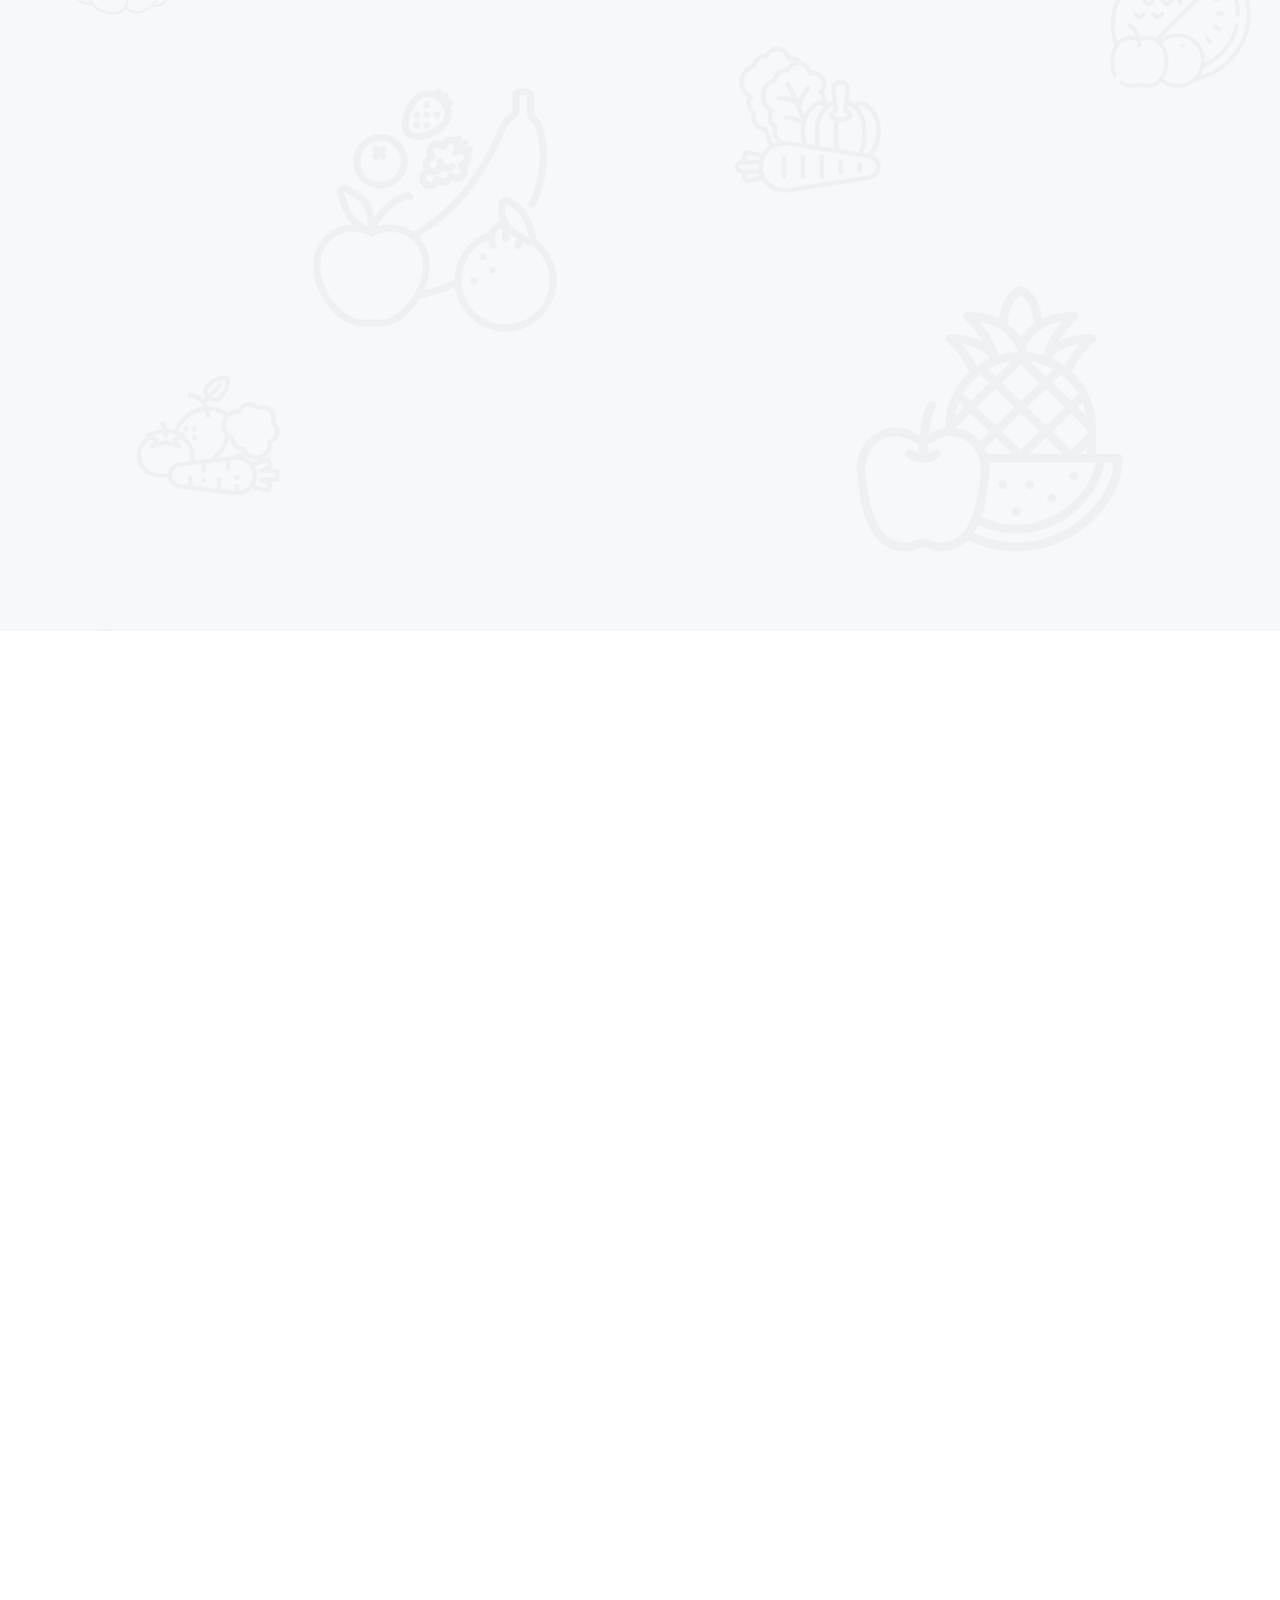
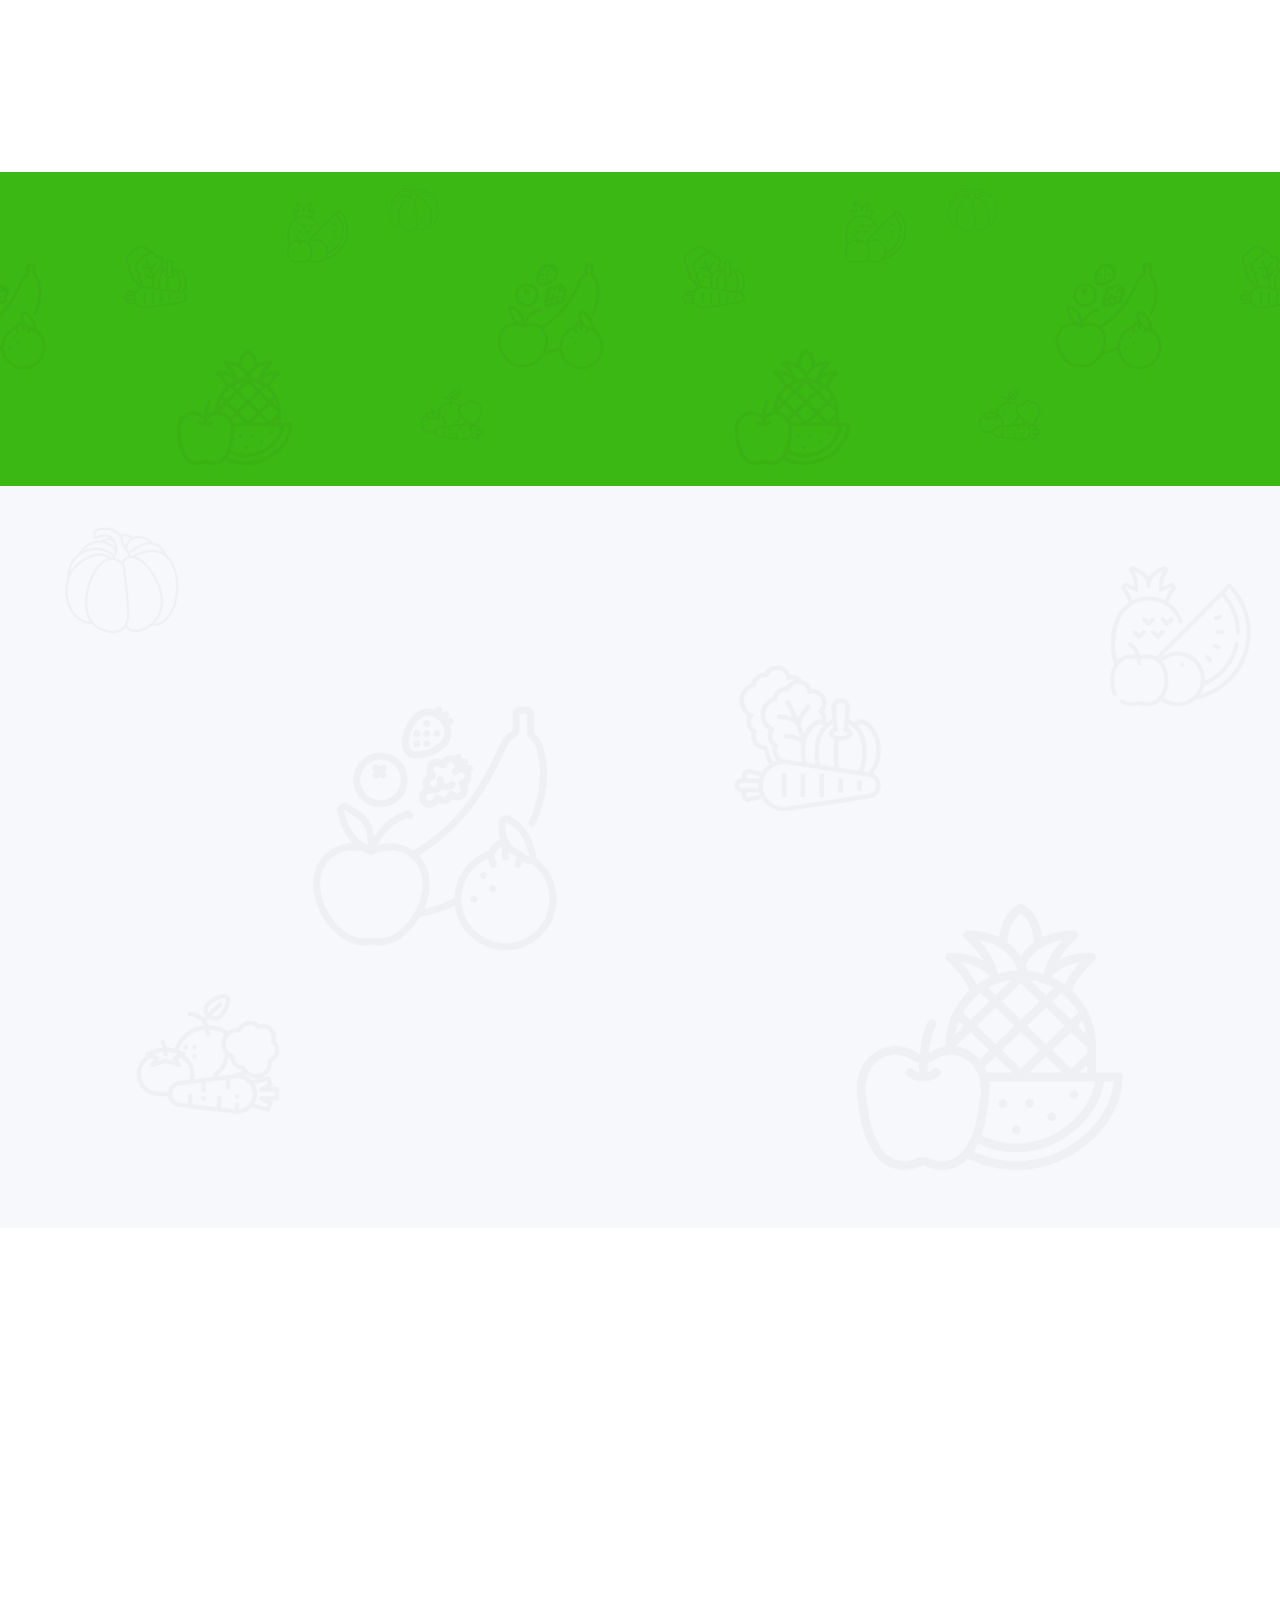
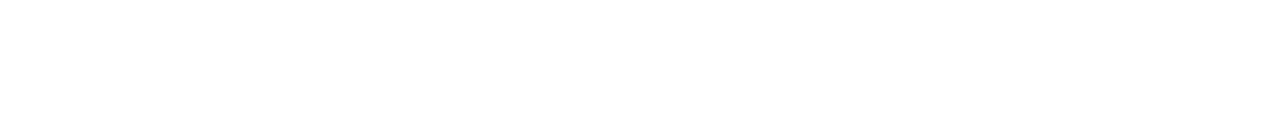
==== commit 2ba56984: "first" ====
--- a/index.html
+++ b/index.html
@@ -56,9 +56,9 @@
                         <div class="container">
                             <div class="row justify-content-start">
                                 <div class="col-lg-7">
-                                    <h1 class="display-2 mb-5 animated slideInDown">Organic Food Is Good For Health</h1>
-                                    <a href="product.html" class="btn btn-primary rounded-pill py-sm-3 px-sm-5">Products</a>
-                                    <a href="about.html" class="btn btn-secondary rounded-pill py-sm-3 px-sm-5 ms-3">About Us</a>
+                                    <h1 class="display-2 mb-5 animated slideInDown">منتجات طبيعية %100</h1>
+                                    <a href="product.html" class="btn btn-primary rounded-pill py-sm-3 px-sm-5">منتجاتنا</a>
+                                    <a href="about.html" class="btn btn-secondary rounded-pill py-sm-3 px-sm-5 ms-3">حولنا</a>
                                 </div>
                             </div>
                         </div>
@@ -70,9 +70,10 @@
                         <div class="container">
                             <div class="row justify-content-start">
                                 <div class="col-lg-7">
-                                    <h1 class="display-2 mb-5 animated slideInDown">Natural Food Is Always Healthy</h1>
-                                    <a href="product.html" class="btn btn-primary rounded-pill py-sm-3 px-sm-5">Products</a>
-                                    <a href="about.html" class="btn btn-secondary rounded-pill py-sm-3 px-sm-5 ms-3">About Us</a>
+                                    <h1 class="display-2 mb-5 animated slideInDown">الغذاء الطبيعي صحي دائمًا
+                                    </h1>
+                                    <a href="product.html" class="btn btn-primary rounded-pill py-sm-3 px-sm-5">منتجاتنا</a>
+                                    <a href="about.html" class="btn btn-secondary rounded-pill py-sm-3 px-sm-5 ms-3">حولنا</a>
                                 </div>
                             </div>
                         </div>
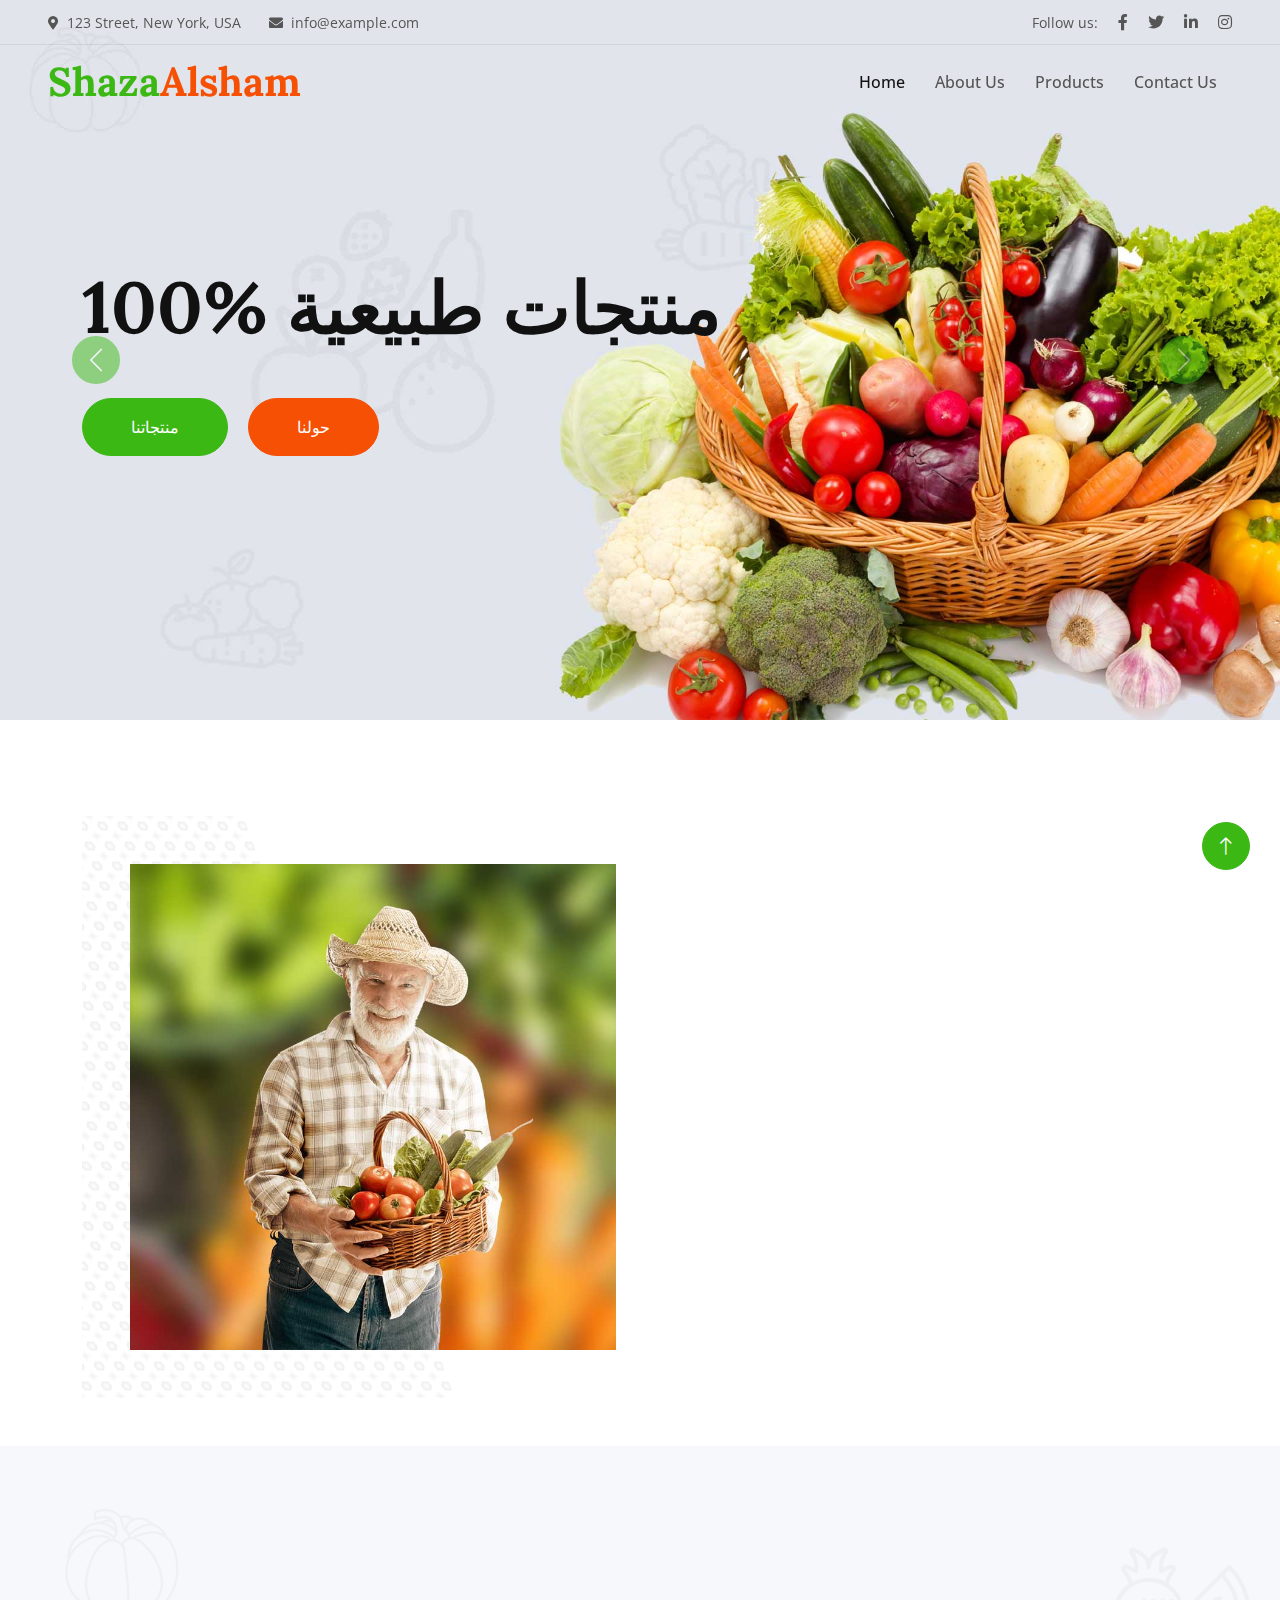
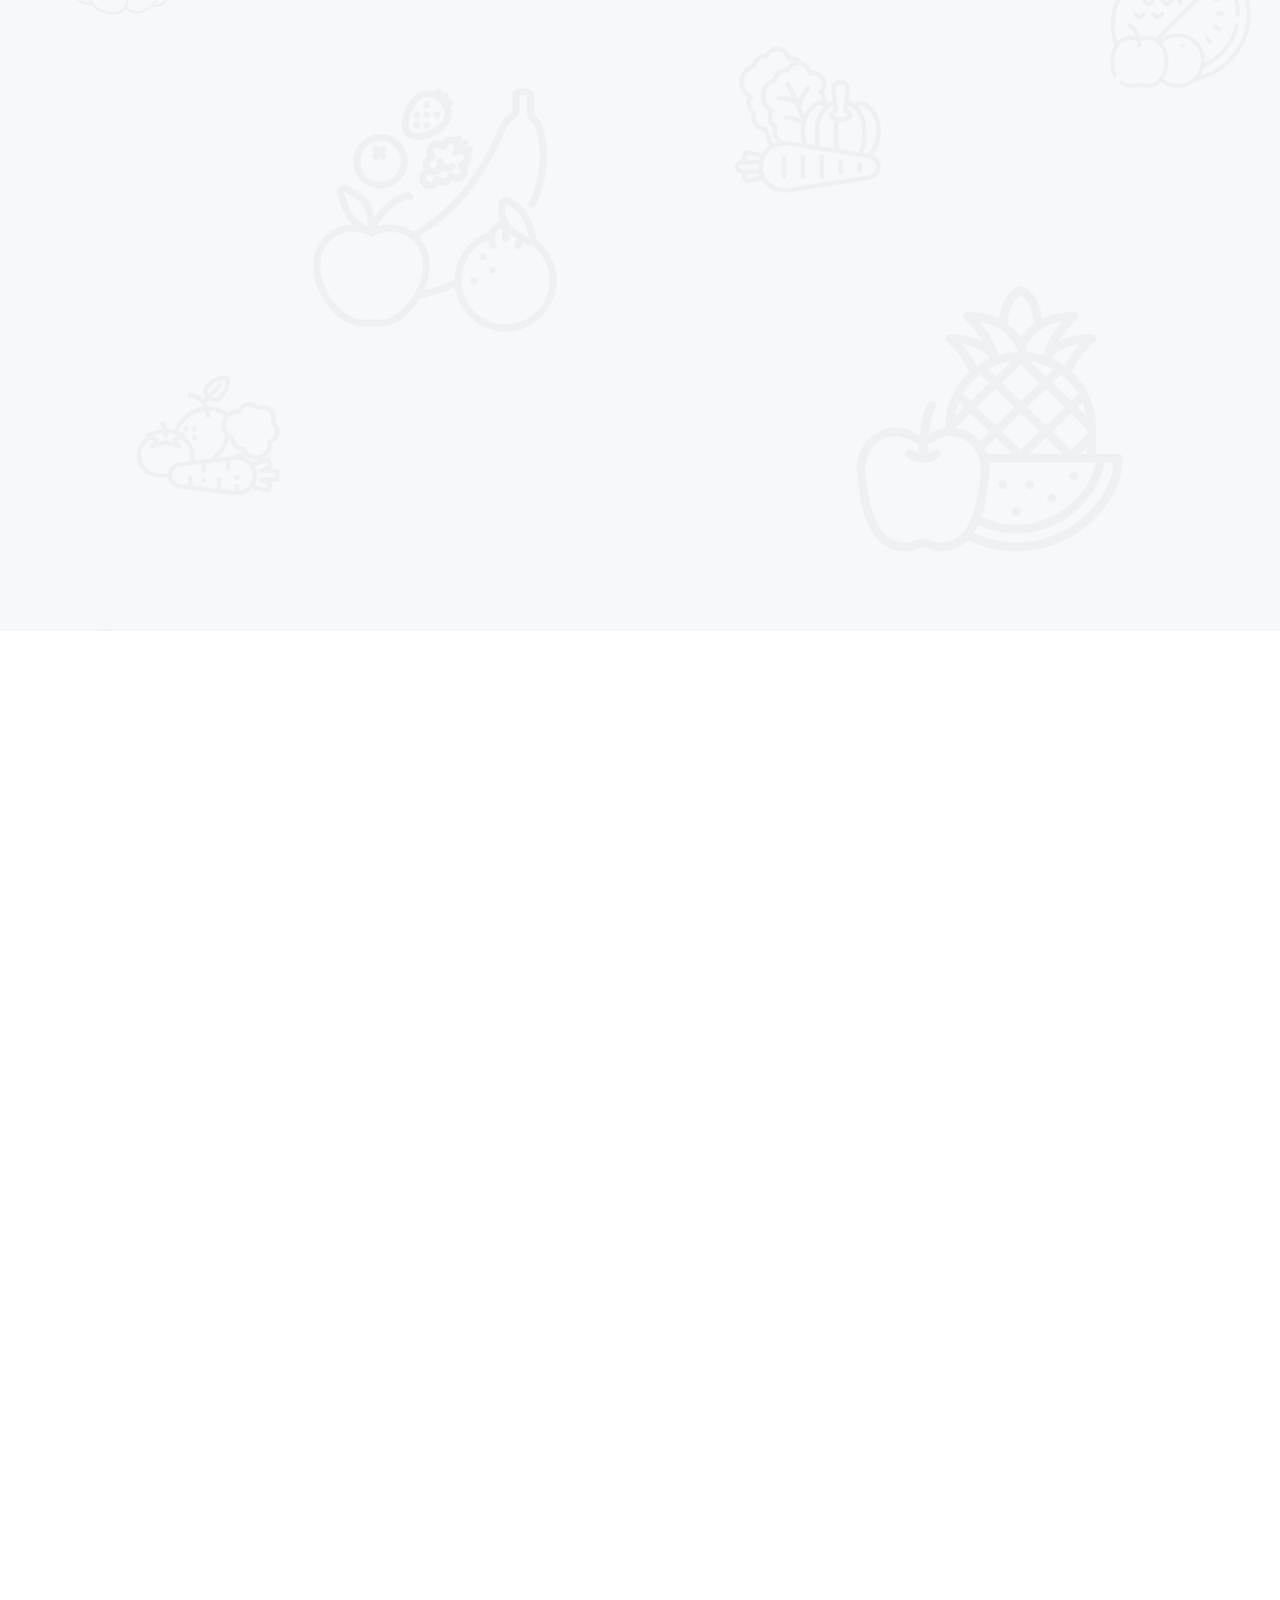
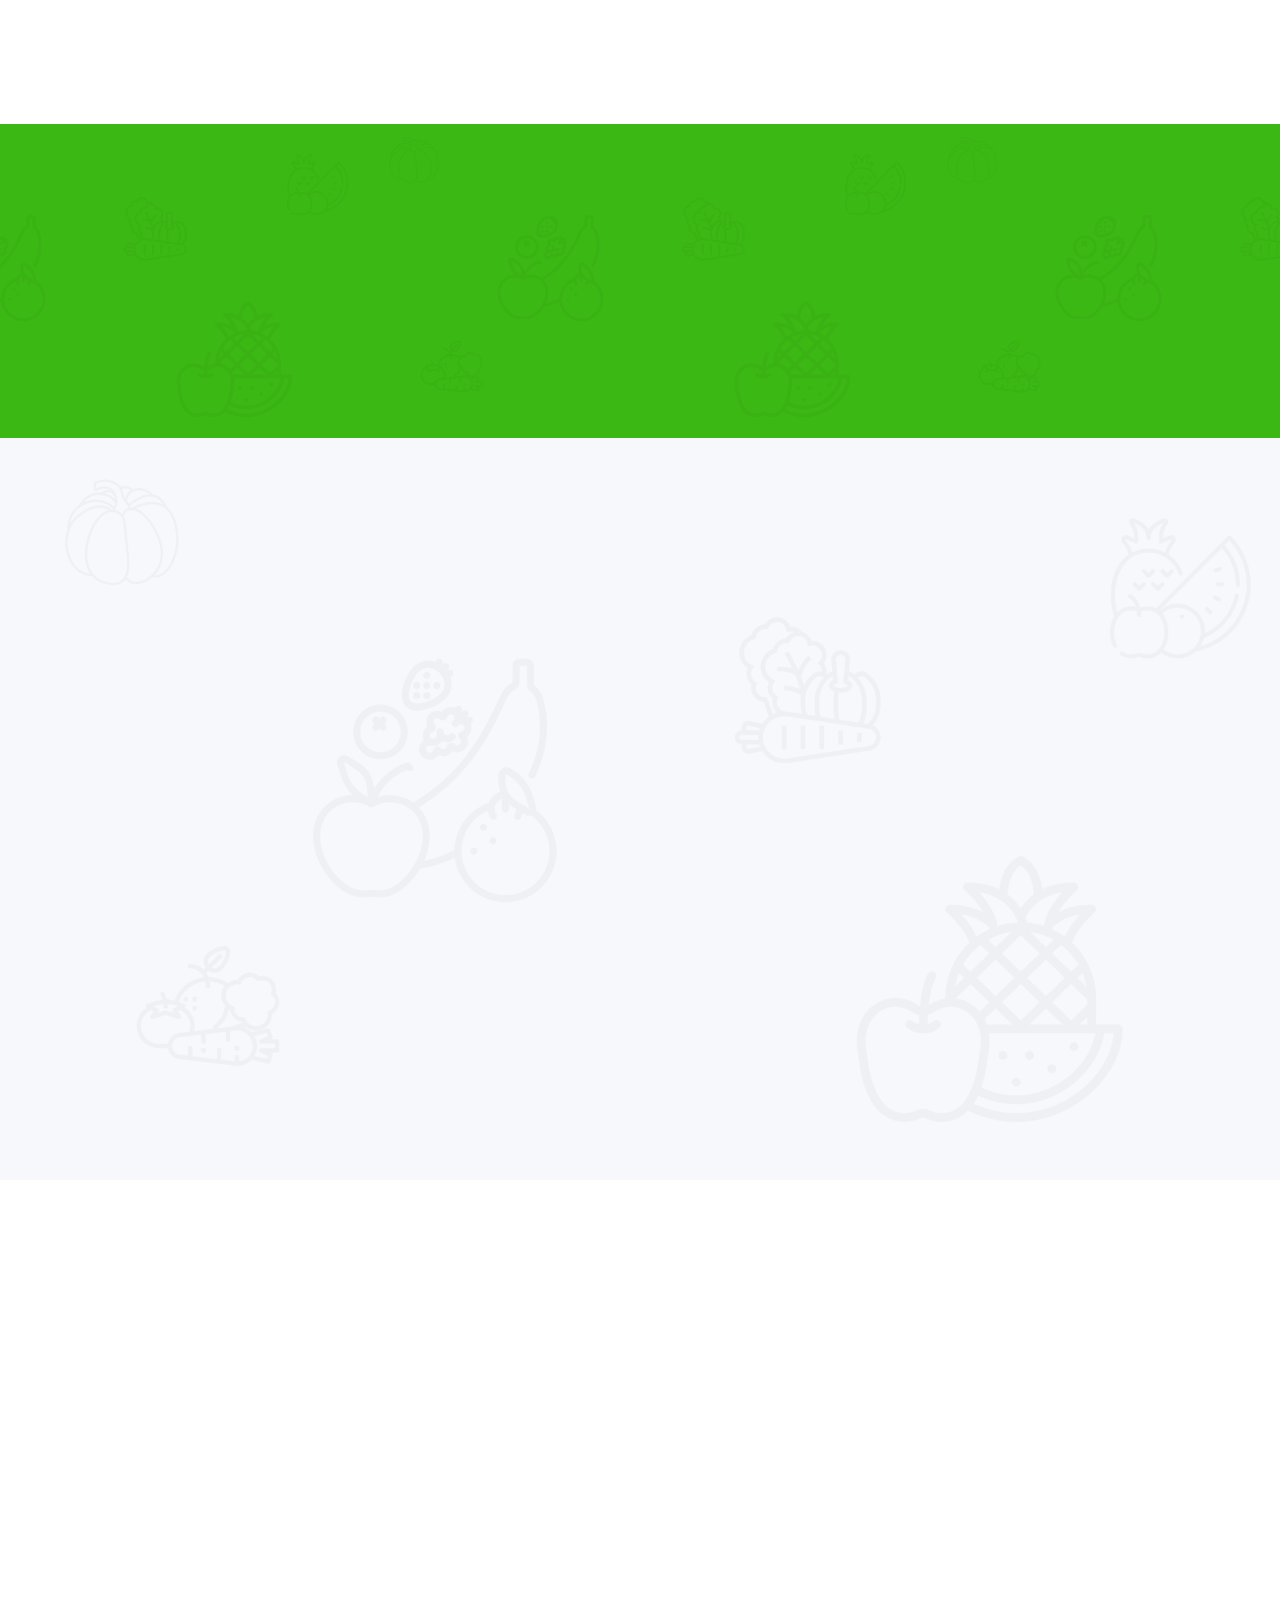
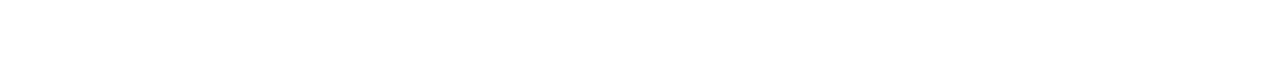
==== commit dd0bab39: "first" ====
--- a/index.html
+++ b/index.html
@@ -157,12 +157,9 @@
                             <div class="product-item">
                                 <div class="position-relative bg-light overflow-hidden">
                                     <img class="img-fluid w-100" src="img/product-1.jpg" alt="">
-                                    <div class="bg-secondary rounded text-white position-absolute start-0 top-0 m-4 py-1 px-3">New</div>
-                                </div>
-                                <div class="text-center p-4">
-                                    <a class="d-block h5 mb-2" href="">Fresh Tomato</a>
-                                    <span class="text-primary me-1">$19.00</span>
-                                    <span class="text-body text-decoration-line-through">$29.00</span>
+                                </div>
+                                <div class="text-center p-4">
+                                    <a class="d-block h5 mb-2" href="">Fresh Tomato</a>
                                 </div>
                                 
                             </div>
@@ -171,12 +168,10 @@
                             <div class="product-item">
                                 <div class="position-relative bg-light overflow-hidden">
                                     <img class="img-fluid w-100" src="img/product-2.jpg" alt="">
-                                    <div class="bg-secondary rounded text-white position-absolute start-0 top-0 m-4 py-1 px-3">New</div>
-                                </div>
-                                <div class="text-center p-4">
-                                    <a class="d-block h5 mb-2" href="">Fresh Tomato</a>
-                                    <span class="text-primary me-1">$19.00</span>
-                                    <span class="text-body text-decoration-line-through">$29.00</span>
+                                </div>
+                                <div class="text-center p-4">
+                                    <a class="d-block h5 mb-2" href="">Fresh Tomato</a>
+               
                                 </div>
                                 
                             </div>
@@ -185,12 +180,10 @@
                             <div class="product-item">
                                 <div class="position-relative bg-light overflow-hidden">
                                     <img class="img-fluid w-100" src="img/product-3.jpg" alt="">
-                                    <div class="bg-secondary rounded text-white position-absolute start-0 top-0 m-4 py-1 px-3">New</div>
-                                </div>
-                                <div class="text-center p-4">
-                                    <a class="d-block h5 mb-2" href="">Fresh Tomato</a>
-                                    <span class="text-primary me-1">$19.00</span>
-                                    <span class="text-body text-decoration-line-through">$29.00</span>
+                                </div>
+                                <div class="text-center p-4">
+                                    <a class="d-block h5 mb-2" href="">Fresh Tomato</a>
+            
                                 </div>
                                
                             </div>
@@ -199,12 +192,10 @@
                             <div class="product-item">
                                 <div class="position-relative bg-light overflow-hidden">
                                     <img class="img-fluid w-100" src="img/product-4.jpg" alt="">
-                                    <div class="bg-secondary rounded text-white position-absolute start-0 top-0 m-4 py-1 px-3">New</div>
-                                </div>
-                                <div class="text-center p-4">
-                                    <a class="d-block h5 mb-2" href="">Fresh Tomato</a>
-                                    <span class="text-primary me-1">$19.00</span>
-                                    <span class="text-body text-decoration-line-through">$29.00</span>
+                                </div>
+                                <div class="text-center p-4">
+                                    <a class="d-block h5 mb-2" href="">Fresh Tomato</a>
+           
                                 </div>
                                
                             </div>
@@ -213,12 +204,10 @@
                             <div class="product-item">
                                 <div class="position-relative bg-light overflow-hidden">
                                     <img class="img-fluid w-100" src="img/product-5.jpg" alt="">
-                                    <div class="bg-secondary rounded text-white position-absolute start-0 top-0 m-4 py-1 px-3">New</div>
-                                </div>
-                                <div class="text-center p-4">
-                                    <a class="d-block h5 mb-2" href="">Fresh Tomato</a>
-                                    <span class="text-primary me-1">$19.00</span>
-                                    <span class="text-body text-decoration-line-through">$29.00</span>
+                                </div>
+                                <div class="text-center p-4">
+                                    <a class="d-block h5 mb-2" href="">Fresh Tomato</a>
+                       
                                 </div>
                                 
                             </div>
@@ -227,12 +216,10 @@
                             <div class="product-item">
                                 <div class="position-relative bg-light overflow-hidden">
                                     <img class="img-fluid w-100" src="img/product-6.jpg" alt="">
-                                    <div class="bg-secondary rounded text-white position-absolute start-0 top-0 m-4 py-1 px-3">New</div>
-                                </div>
-                                <div class="text-center p-4">
-                                    <a class="d-block h5 mb-2" href="">Fresh Tomato</a>
-                                    <span class="text-primary me-1">$19.00</span>
-                                    <span class="text-body text-decoration-line-through">$29.00</span>
+                                </div>
+                                <div class="text-center p-4">
+                                    <a class="d-block h5 mb-2" href="">Fresh Tomato</a>
+                          
                                 </div>
                                 
                             </div>
@@ -241,12 +228,10 @@
                             <div class="product-item">
                                 <div class="position-relative bg-light overflow-hidden">
                                     <img class="img-fluid w-100" src="img/product-7.jpg" alt="">
-                                    <div class="bg-secondary rounded text-white position-absolute start-0 top-0 m-4 py-1 px-3">New</div>
-                                </div>
-                                <div class="text-center p-4">
-                                    <a class="d-block h5 mb-2" href="">Fresh Tomato</a>
-                                    <span class="text-primary me-1">$19.00</span>
-                                    <span class="text-body text-decoration-line-through">$29.00</span>
+                                </div>
+                                <div class="text-center p-4">
+                                    <a class="d-block h5 mb-2" href="">Fresh Tomato</a>
+                       
                                 </div>
                                
                             </div>
@@ -255,12 +240,10 @@
                             <div class="product-item">
                                 <div class="position-relative bg-light overflow-hidden">
                                     <img class="img-fluid w-100" src="img/product-8.jpg" alt="">
-                                    <div class="bg-secondary rounded text-white position-absolute start-0 top-0 m-4 py-1 px-3">New</div>
-                                </div>
-                                <div class="text-center p-4">
-                                    <a class="d-block h5 mb-2" href="">Fresh Tomato</a>
-                                    <span class="text-primary me-1">$19.00</span>
-                                    <span class="text-body text-decoration-line-through">$29.00</span>
+                                </div>
+                                <div class="text-center p-4">
+                                    <a class="d-block h5 mb-2" href="">Fresh Tomato</a>
+                               
                                 </div>
                                 
                             </div>
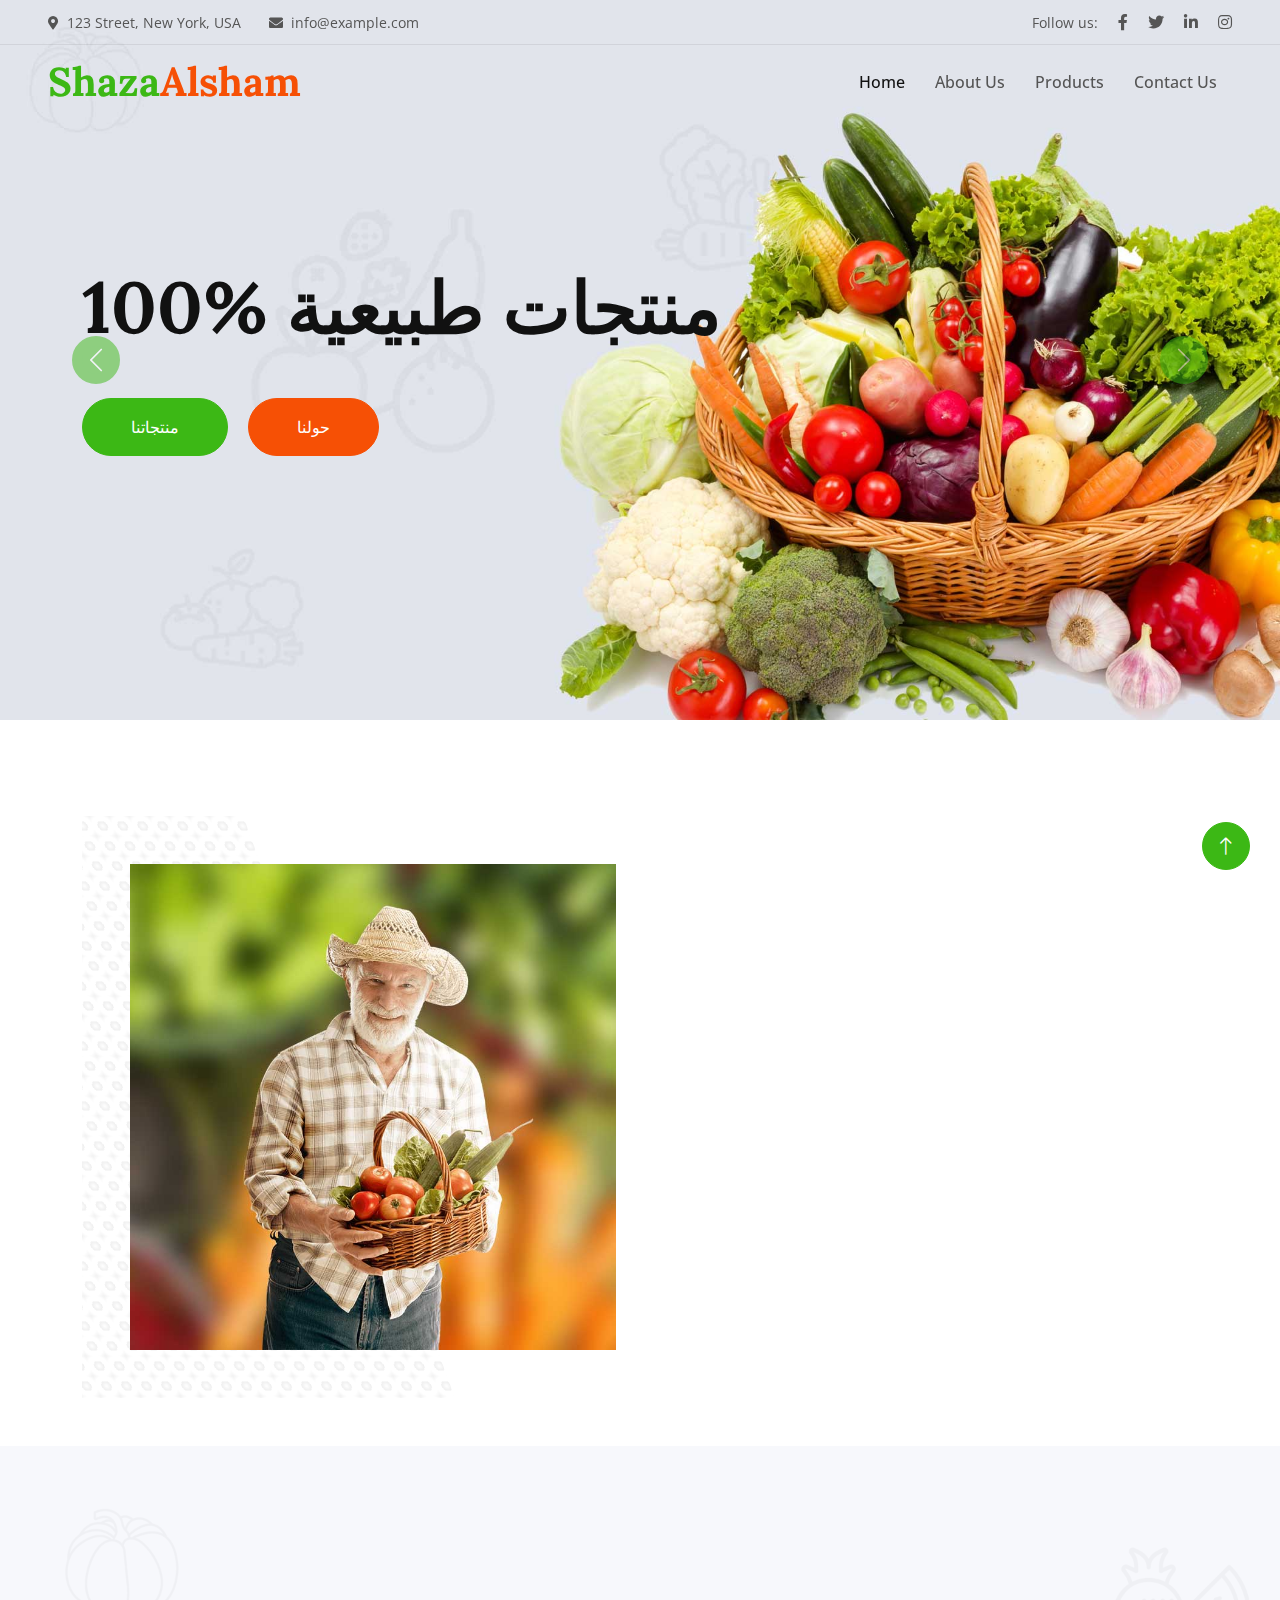
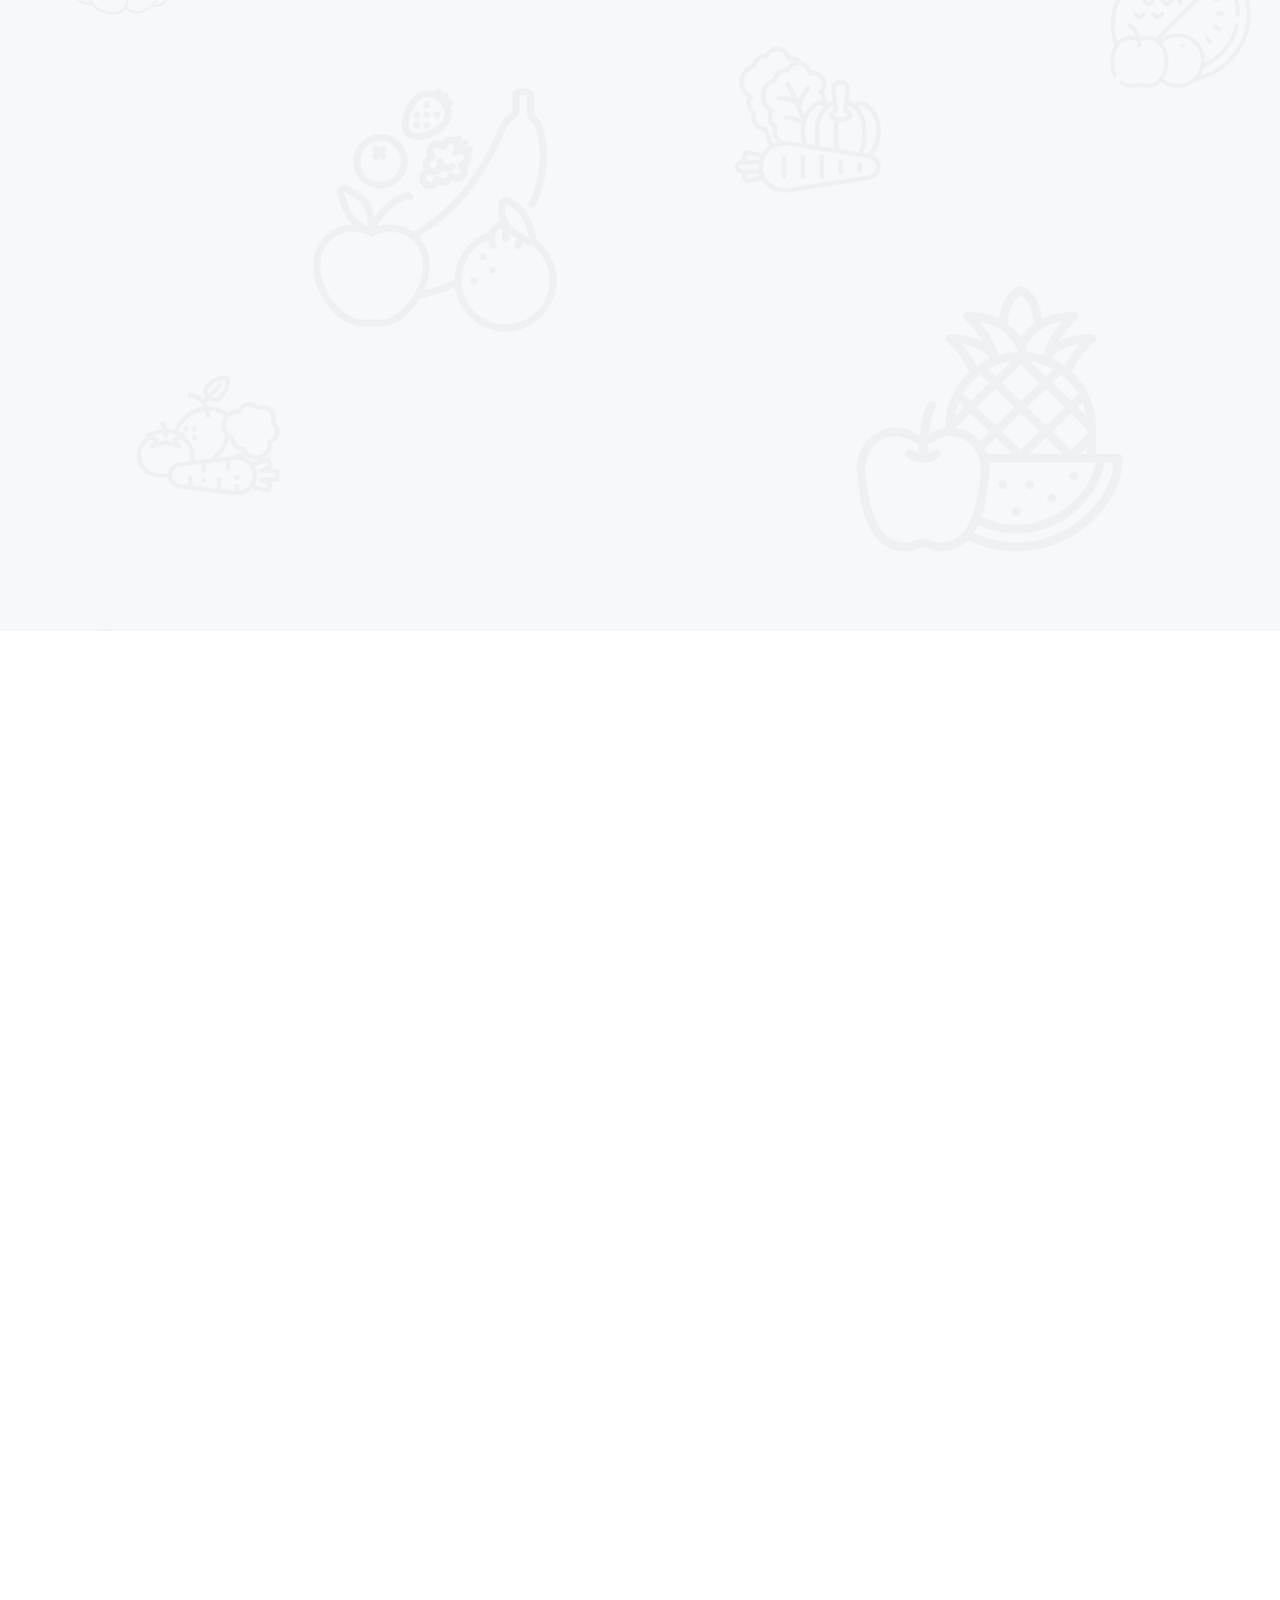
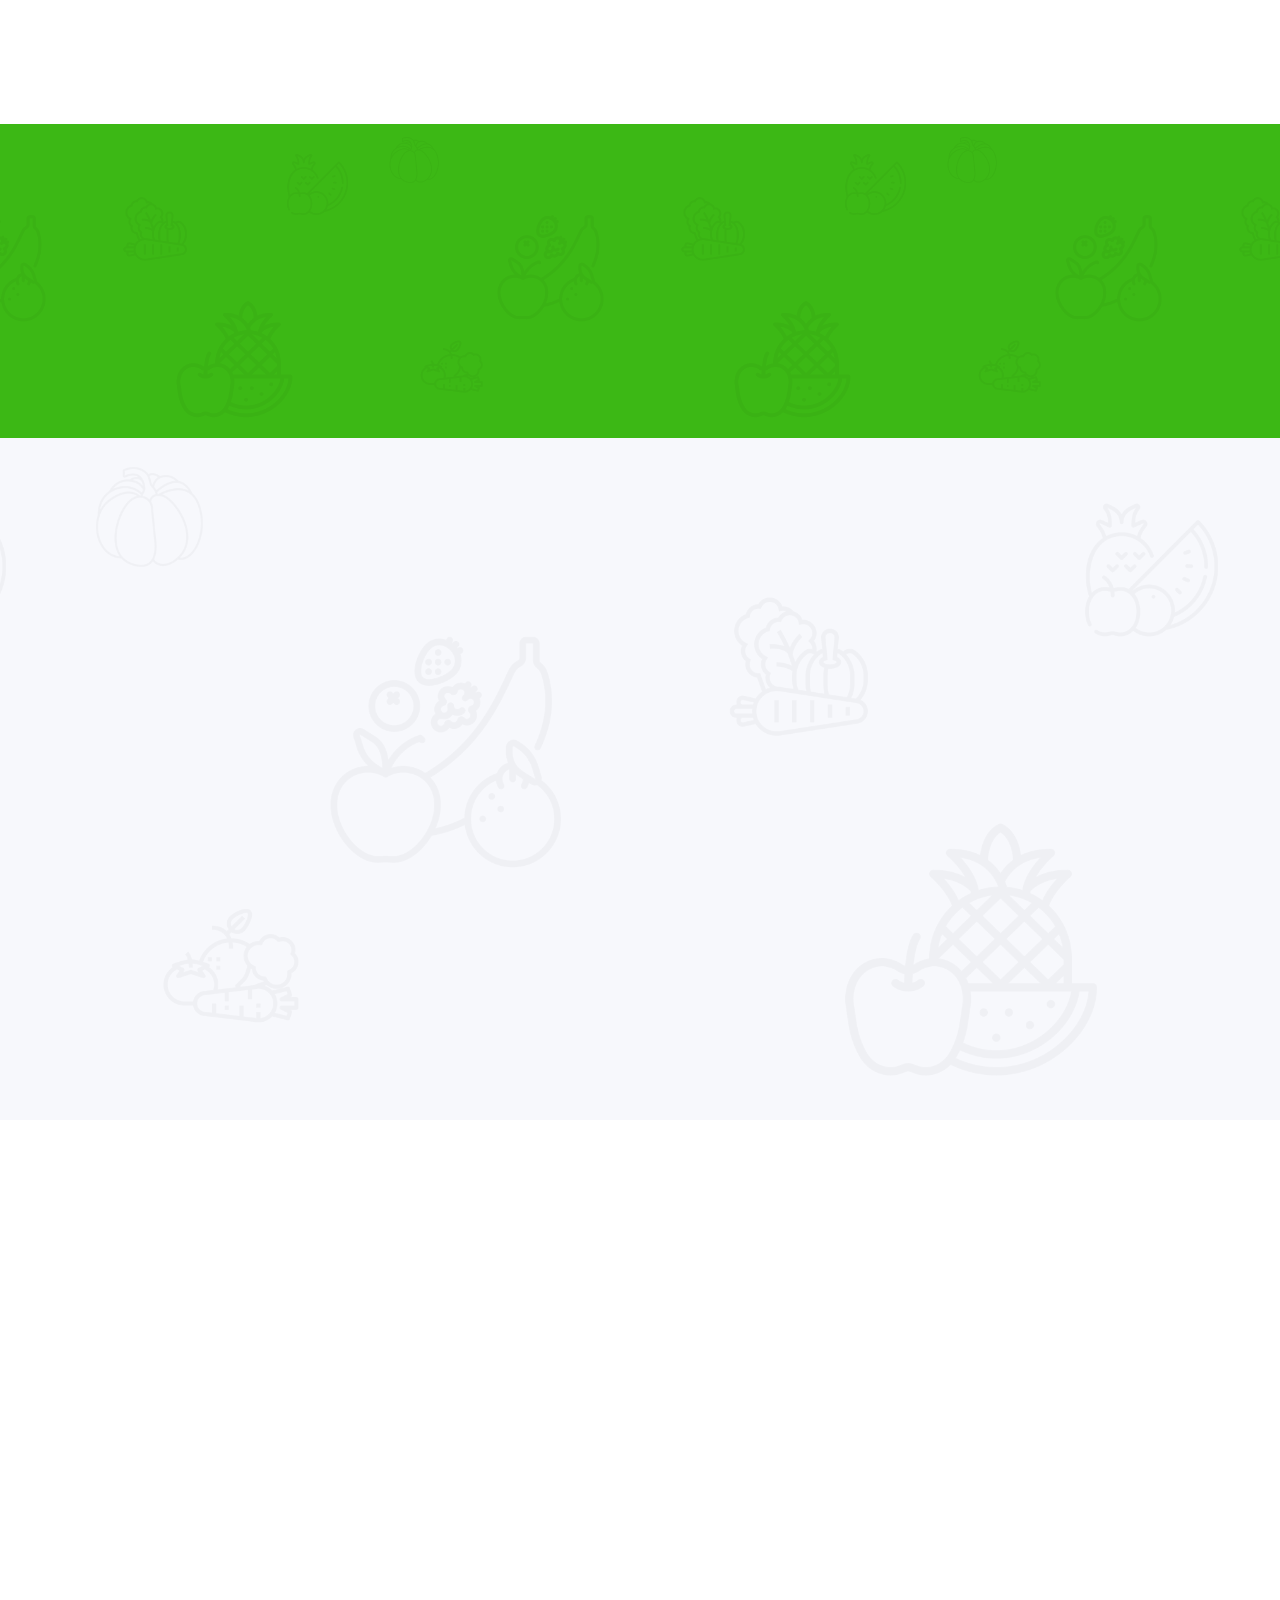
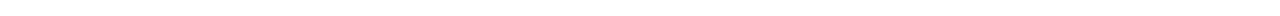
==== commit d350fcee: "first" ====
--- a/index.html
+++ b/index.html
@@ -279,49 +279,25 @@
                 <div class="testimonial-item position-relative bg-white p-5 mt-4">
                     <i class="fa fa-quote-left fa-3x text-primary position-absolute top-0 start-0 mt-n4 ms-5"></i>
                     <p class="mb-4">المنتجات التي قدمتموها لنا كانت فوق توقعاتنا. الجودة العالية والخدمة الممتازة تجعلنا نوصي بشدة بشركتكم.</p>
-                    <div class="d-flex align-items-center">
-                        <img class="flex-shrink-0 rounded-circle" src="img/testimonial-1.jpg" alt="Client Image">
-                        <div class="ms-3">
-                            <h5 class="mb-1">أحمد العلي</h5>
-                            <span>مدير تسويق</span>
-                        </div>
-                    </div>
+                    
                 </div>
                 <!-- Testimonial 2 -->
                 <div class="testimonial-item position-relative bg-white p-5 mt-4">
                     <i class="fa fa-quote-left fa-3x text-primary position-absolute top-0 start-0 mt-n4 ms-5"></i>
                     <p class="mb-4">تجربتنا مع شركتكم كانت رائعة. اهتمامكم بالتفاصيل وسرعة الاستجابة أضافا قيمة كبيرة لتعاوننا.</p>
-                    <div class="d-flex align-items-center">
-                        <img class="flex-shrink-0 rounded-circle" src="img/testimonial-2.jpg" alt="Client Image">
-                        <div class="ms-3">
-                            <h5 class="mb-1">سارة محمد</h5>
-                            <span>مستشارة أعمال</span>
-                        </div>
-                    </div>
+                    
                 </div>
                 <!-- Testimonial 3 -->
                 <div class="testimonial-item position-relative bg-white p-5 mt-4">
                     <i class="fa fa-quote-left fa-3x text-primary position-absolute top-0 start-0 mt-n4 ms-5"></i>
                     <p class="mb-4">إن جودة المنتجات التي توفرونها لا تضاهى. الخدمة كانت محترفة وسريعة، وسنواصل التعامل معكم بكل تأكيد.</p>
-                    <div class="d-flex align-items-center">
-                        <img class="flex-shrink-0 rounded-circle" src="img/testimonial-3.jpg" alt="Client Image">
-                        <div class="ms-3">
-                            <h5 class="mb-1">يوسف حسن</h5>
-                            <span>رجل أعمال</span>
-                        </div>
-                    </div>
+                    
                 </div>
                 <!-- Testimonial 4 -->
                 <div class="testimonial-item position-relative bg-white p-5 mt-4">
                     <i class="fa fa-quote-left fa-3x text-primary position-absolute top-0 start-0 mt-n4 ms-5"></i>
                     <p class="mb-4">منذ أن بدأنا العمل معكم، لاحظنا تحسناً كبيراً في جودة المواد التي نستخدمها. شكراً لدعمكم المتواصل.</p>
-                    <div class="d-flex align-items-center">
-                        <img class="flex-shrink-0 rounded-circle" src="img/testimonial-4.jpg" alt="Client Image">
-                        <div class="ms-3">
-                            <h5 class="mb-1">منى السيد</h5>
-                            <span>مدير عمليات</span>
-                        </div>
-                    </div>
+                    
                 </div>
             </div>
         </div>
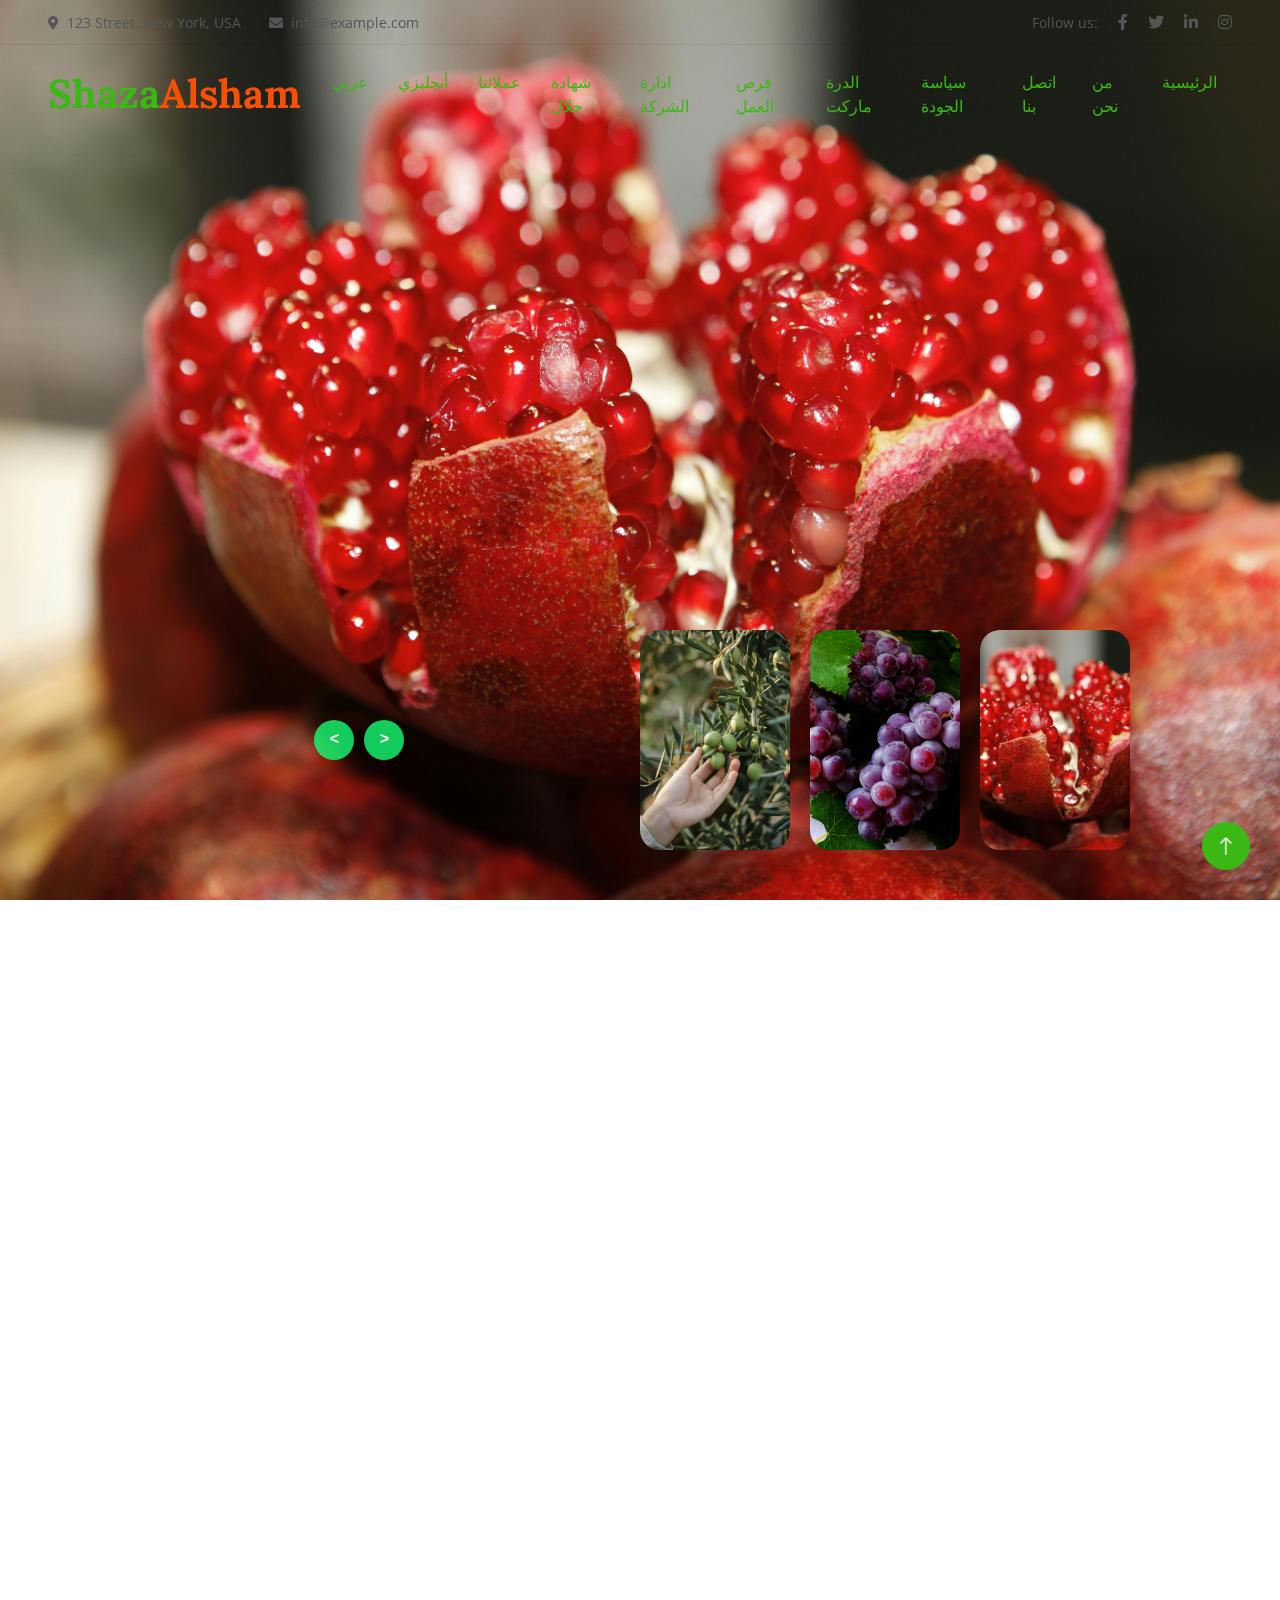
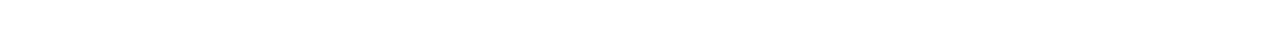
==== commit 0953987a: "first commit" ====
--- a/index.html
+++ b/index.html
@@ -29,6 +29,10 @@
 
     <!-- Template Stylesheet -->
     <link href="css/style.css" rel="stylesheet">
+    <link href="css/header.css" rel="stylesheet">
+    <link href="css/modrenProducts.css" rel="stylesheet">
+
+
 </head>
 
 <body>
@@ -41,69 +45,99 @@
 
     <!-- Navbar Start -->
     <div class="container-fluid fixed-top px-0 wow fadeIn navbar__section" data-wow-delay="0.1s">
- 
+
     </div>
     <!-- Navbar End -->
 
 
     <!-- Carousel Start -->
-    <div class="container-fluid p-0 mb-5 wow fadeIn" data-wow-delay="0.1s">
-        <div id="header-carousel" class="carousel slide" data-bs-ride="carousel">
-            <div class="carousel-inner">
-                <div class="carousel-item active">
-                    <img class="w-100" src="img/carousel-1.jpg" alt="Image">
-                    <div class="carousel-caption">
-                        <div class="container">
-                            <div class="row justify-content-start">
-                                <div class="col-lg-7">
-                                    <h1 class="display-2 mb-5 animated slideInDown">منتجات طبيعية %100</h1>
-                                    <a href="product.html" class="btn btn-primary rounded-pill py-sm-3 px-sm-5">منتجاتنا</a>
-                                    <a href="about.html" class="btn btn-secondary rounded-pill py-sm-3 px-sm-5 ms-3">حولنا</a>
-                                </div>
-                            </div>
-                        </div>
-                    </div>
-                </div>
-                <div class="carousel-item">
-                    <img class="w-100" src="img/carousel-2.jpg" alt="Image">
-                    <div class="carousel-caption">
-                        <div class="container">
-                            <div class="row justify-content-start">
-                                <div class="col-lg-7">
-                                    <h1 class="display-2 mb-5 animated slideInDown">الغذاء الطبيعي صحي دائمًا
-                                    </h1>
-                                    <a href="product.html" class="btn btn-primary rounded-pill py-sm-3 px-sm-5">منتجاتنا</a>
-                                    <a href="about.html" class="btn btn-secondary rounded-pill py-sm-3 px-sm-5 ms-3">حولنا</a>
-                                </div>
-                            </div>
-                        </div>
-                    </div>
-                </div>
-            </div>
-            <button class="carousel-control-prev" type="button" data-bs-target="#header-carousel"
-                data-bs-slide="prev">
-                <span class="carousel-control-prev-icon" aria-hidden="true"></span>
-                <span class="visually-hidden">Previous</span>
-            </button>
-            <button class="carousel-control-next" type="button" data-bs-target="#header-carousel"
-                data-bs-slide="next">
-                <span class="carousel-control-next-icon" aria-hidden="true"></span>
-                <span class="visually-hidden">Next</span>
-            </button>
-        </div>
-    </div>
+    <div class="slider">
+
+
+        <div class="list">
+
+            <div class="item">
+                <img src="./img/img1.jpg" alt="">
+
+                <div class="content">
+                    <div class="title">MAGIC SLIDER</div>
+                    <div class="type">FLOWER</div>
+                    <div class="description">
+                        Lorem ipsum dolor sit amet consectetur adipisicing elit. Deleniti temporibus quis eum consequuntur voluptate quae doloribus distinctio. Possimus, sed recusandae. Lorem ipsum dolor sit amet consectetur adipisicing elit. Sequi, aut.
+                    </div>
+
+                </div>
+            </div>
+
+            <div class="item">
+                <img src="./img/img2.jpg"  alt="">
+
+                <div class="content">
+                    <div class="title">MAGIC SLIDER</div>
+                    <div class="type">NATURE</div>
+                    <div class="description">
+                        Lorem ipsum dolor sit amet consectetur adipisicing elit. Deleniti temporibus quis eum consequuntur voluptate quae doloribus distinctio. Possimus, sed recusandae. Lorem ipsum dolor sit amet consectetur adipisicing elit. Sequi, aut.
+                    </div>
+
+                </div>
+            </div>
+
+            <div class="item">
+                <img src="./img/img3.jpg" alt="">
+
+                <div class="content">
+                    <div class="title">MAGIC SLIDER</div>
+                    <div class="type">PLANT</div>
+                    <div class="description">
+                        Lorem ipsum dolor sit amet consectetur adipisicing elit. Deleniti temporibus quis eum consequuntur voluptate quae doloribus distinctio. Possimus, sed recusandae. Lorem ipsum dolor sit amet consectetur adipisicing elit. Sequi, aut.
+                    </div>
+
+                </div>
+            </div>
+
+            
+
+        </div>
+
+
+        <div class="thumbnail">
+
+            <div class="item">
+                <img src="img/img1.jpg" alt="">
+            </div>
+            <div class="item">
+                <img src="img/img2.jpg"alt="">
+            </div>
+
+            <div class="item">
+                <img src="img/img3.jpg" alt="">
+            </div>
+
+        </div>
+
+
+        <div class="nextPrevArrows">
+            <button class="prev"> < </button>
+            <button class="next"> > </button>
+        </div>
+
+
+    </div>
+
     <!-- Carousel End -->
 
 
+
+
     <!-- About Start -->
-    <div class="container-xxl py-5 aboutUs__section">
+    <!-- <div class="container-xxl py-5 aboutUs__section">
         
-    </div>
+    </div> -->
     <!-- About End -->
 
 
     <!-- Feature Start -->
-    <div class="container-fluid bg-light bg-icon py-6">
+    <!-- <div class="container-fluid bg-light bg-icon py-6">
         <div class="container">
             <div class="section-header text-center mx-auto mb-5 wow fadeInUp" data-wow-delay="0.1s" style="max-width: 500px;">
                 <h1 class="display-5 mb-3">ميزاتنا</h1>
@@ -133,9 +167,11 @@
                 </div>
             </div>
         </div>
-    </div>
+    </div> -->
     
     <!-- Feature End -->
+
+  
 
 
     <!-- Product Start -->
@@ -144,173 +180,138 @@
             <div class="row g-0 gx-5 align-items-end">
                 <div class="col-lg-6">
                     <div class="section-header text-start mb-5 wow fadeInUp" data-wow-delay="0.1s" style="max-width: 500px;">
-                        <h1 class="display-5 mb-3"> منتجاتنا</h1>
-                        <p>نحن في شذا الشام نقدم مجموعة متنوعة من المنتجات الغذائية عالية الجودة التي تلبي كافة احتياجات عملائنا. تتميز منتجاتنا بالطعم الرائع والقيمة الغذائية العالية.</p>
-                    </div>
-                </div>
-               
+                        <h1 class="display-5 mb-3">Our Products</h1>
+                        <p>Tempor ut dolore lorem kasd vero ipsum sit eirmod sit. Ipsum diam justo sed rebum vero dolor duo.</p>
+                    </div>
+                </div>
+                
             </div>
             <div class="tab-content">
                 <div id="tab-1" class="tab-pane fade show p-0 active">
                     <div class="row g-4">
                         <div class="col-xl-3 col-lg-4 col-md-6 wow fadeInUp" data-wow-delay="0.1s">
                             <div class="product-item">
-                                <div class="position-relative bg-light overflow-hidden">
-                                    <img class="img-fluid w-100" src="img/product-1.jpg" alt="">
-                                </div>
-                                <div class="text-center p-4">
-                                    <a class="d-block h5 mb-2" href="">Fresh Tomato</a>
-                                </div>
-                                
+                                <div class="position-relative bg-light overflow-hidden whenHover">
+                                    <img class="img-fluid w-100" src="img/types/jam.jpg" style="height: 450px;" alt="">
+                                    <div class="overlay">المربيات</div>
+
+                                </div>
                             </div>
                         </div>
                         <div class="col-xl-3 col-lg-4 col-md-6 wow fadeInUp" data-wow-delay="0.3s">
                             <div class="product-item">
-                                <div class="position-relative bg-light overflow-hidden">
-                                    <img class="img-fluid w-100" src="img/product-2.jpg" alt="">
-                                </div>
-                                <div class="text-center p-4">
-                                    <a class="d-block h5 mb-2" href="">Fresh Tomato</a>
-               
-                                </div>
-                                
-                            </div>
-                        </div>
-                        <div class="col-xl-3 col-lg-4 col-md-6 wow fadeInUp" data-wow-delay="0.5s">
-                            <div class="product-item">
-                                <div class="position-relative bg-light overflow-hidden">
-                                    <img class="img-fluid w-100" src="img/product-3.jpg" alt="">
-                                </div>
-                                <div class="text-center p-4">
-                                    <a class="d-block h5 mb-2" href="">Fresh Tomato</a>
-            
-                                </div>
-                               
-                            </div>
-                        </div>
-                        <div class="col-xl-3 col-lg-4 col-md-6 wow fadeInUp" data-wow-delay="0.7s">
-                            <div class="product-item">
-                                <div class="position-relative bg-light overflow-hidden">
-                                    <img class="img-fluid w-100" src="img/product-4.jpg" alt="">
-                                </div>
-                                <div class="text-center p-4">
-                                    <a class="d-block h5 mb-2" href="">Fresh Tomato</a>
-           
-                                </div>
-                               
-                            </div>
-                        </div>
-                        <div class="col-xl-3 col-lg-4 col-md-6 wow fadeInUp" data-wow-delay="0.1s">
-                            <div class="product-item">
-                                <div class="position-relative bg-light overflow-hidden">
-                                    <img class="img-fluid w-100" src="img/product-5.jpg" alt="">
-                                </div>
-                                <div class="text-center p-4">
-                                    <a class="d-block h5 mb-2" href="">Fresh Tomato</a>
-                       
-                                </div>
-                                
+                                <div class="position-relative bg-light overflow-hidden whenHover">
+                                    <img class="img-fluid w-100" src="img/types/olive.jpg" style="height: 450px;" alt="">
+                                    <div class="overlay">الزينون والمحشيات</div>
+
+                                </div>
                             </div>
                         </div>
                         <div class="col-xl-3 col-lg-4 col-md-6 wow fadeInUp" data-wow-delay="0.3s">
                             <div class="product-item">
-                                <div class="position-relative bg-light overflow-hidden">
-                                    <img class="img-fluid w-100" src="img/product-6.jpg" alt="">
-                                </div>
-                                <div class="text-center p-4">
-                                    <a class="d-block h5 mb-2" href="">Fresh Tomato</a>
-                          
+                                <div class="position-relative bg-light overflow-hidden whenHover">
+                                    <img class="img-fluid w-100" src="img/types/pickle.jpg" style="height: 450px;" alt="">
+                                    <div class="overlay">المخلالات</div>
+
                                 </div>
                                 
                             </div>
                         </div>
-                        <div class="col-xl-3 col-lg-4 col-md-6 wow fadeInUp" data-wow-delay="0.5s">
+                        <div class="col-xl-3 col-lg-4 col-md-6 wow fadeInUp" data-wow-delay="0.3s">
                             <div class="product-item">
-                                <div class="position-relative bg-light overflow-hidden">
-                                    <img class="img-fluid w-100" src="img/product-7.jpg" alt="">
-                                </div>
-                                <div class="text-center p-4">
-                                    <a class="d-block h5 mb-2" href="">Fresh Tomato</a>
-                       
-                                </div>
-                               
-                            </div>
-                        </div>
-                        <div class="col-xl-3 col-lg-4 col-md-6 wow fadeInUp" data-wow-delay="0.7s">
-                            <div class="product-item">
-                                <div class="position-relative bg-light overflow-hidden">
-                                    <img class="img-fluid w-100" src="img/product-8.jpg" alt="">
-                                </div>
-                                <div class="text-center p-4">
-                                    <a class="d-block h5 mb-2" href="">Fresh Tomato</a>
-                               
+                                <div class="position-relative bg-light overflow-hidden whenHover">
+                                    <img class="img-fluid w-100" src="img/types/peans.jpg" style="height: 450px;" alt="">
+                                    <div class="overlay">المعلابات</div>
+
                                 </div>
                                 
                             </div>
                         </div>
-                        <div class="col-12 text-center wow fadeInUp" data-wow-delay="0.1s">
-                        </div>
-                    </div>
-                </div>
-                
-
+                    </div>
+                </div>
             </div>
         </div>
     </div>
     <!-- Product End -->
 
 
-    <!-- Firm Visit Start -->
-    <div class="container-fluid bg-primary bg-icon mt-5 py-6 visit__section">
-        
-    </div>
-    <!-- Firm Visit End -->
-
-
-    <!-- Testimonial Start -->
-    <div class="container-fluid bg-light bg-icon py-6 mb-5">
+
+    <!-- Contact Us -->
+
+    <!-- <div class="container-xxl py-6">
         <div class="container">
             <div class="section-header text-center mx-auto mb-5 wow fadeInUp" data-wow-delay="0.1s" style="max-width: 500px;">
-                <h1 class="display-5 mb-3">مراجعات العملاء</h1>
-                <p>تجربتنا مع شركتكم كانت ممتازة وتفوق توقعاتنا. الجودة والخدمة كانت على أعلى مستوى.</p>
-            </div>
-            <div class="owl-carousel testimonial-carousel wow fadeInUp" data-wow-delay="0.1s" id="comment__section">
-                <!-- Testimonial 1 -->
-                <div class="testimonial-item position-relative bg-white p-5 mt-4">
-                    <i class="fa fa-quote-left fa-3x text-primary position-absolute top-0 start-0 mt-n4 ms-5"></i>
-                    <p class="mb-4">المنتجات التي قدمتموها لنا كانت فوق توقعاتنا. الجودة العالية والخدمة الممتازة تجعلنا نوصي بشدة بشركتكم.</p>
-                    
-                </div>
-                <!-- Testimonial 2 -->
-                <div class="testimonial-item position-relative bg-white p-5 mt-4">
-                    <i class="fa fa-quote-left fa-3x text-primary position-absolute top-0 start-0 mt-n4 ms-5"></i>
-                    <p class="mb-4">تجربتنا مع شركتكم كانت رائعة. اهتمامكم بالتفاصيل وسرعة الاستجابة أضافا قيمة كبيرة لتعاوننا.</p>
-                    
-                </div>
-                <!-- Testimonial 3 -->
-                <div class="testimonial-item position-relative bg-white p-5 mt-4">
-                    <i class="fa fa-quote-left fa-3x text-primary position-absolute top-0 start-0 mt-n4 ms-5"></i>
-                    <p class="mb-4">إن جودة المنتجات التي توفرونها لا تضاهى. الخدمة كانت محترفة وسريعة، وسنواصل التعامل معكم بكل تأكيد.</p>
-                    
-                </div>
-                <!-- Testimonial 4 -->
-                <div class="testimonial-item position-relative bg-white p-5 mt-4">
-                    <i class="fa fa-quote-left fa-3x text-primary position-absolute top-0 start-0 mt-n4 ms-5"></i>
-                    <p class="mb-4">منذ أن بدأنا العمل معكم، لاحظنا تحسناً كبيراً في جودة المواد التي نستخدمها. شكراً لدعمكم المتواصل.</p>
-                    
-                </div>
-            </div>
-        </div>
-    </div>
-
-    <!-- Testimonial End -->
+                <h1 class="display-5 mb-3">اتصل بنا</h1>
+                <p>إذا كان لديك أي استفسارات أو تحتاج إلى دعم، لا تتردد في الاتصال بنا. نحن هنا لمساعدتك وتلبية جميع احتياجاتك.</p>
+            </div>
+            <div class="row g-5 justify-content-center">
+                <div class="col-lg-5 col-md-12 wow fadeInUp" data-wow-delay="0.1s">
+                    <div class="bg-primary text-white d-flex flex-column justify-content-center h-100 p-5">
+                        <h5 class="text-white">اتصل بنا</h5>
+                        <p class="mb-5"><i class="fa fa-phone-alt me-3"></i>+012 345 67890</p>
+                        <h5 class="text-white">أرسل لنا بريدًا إلكترونيًا</h5>
+                        <p class="mb-5"><i class="fa fa-envelope me-3"></i>info@example.com</p>
+                        <h5 class="text-white">عنوان المكتب</h5>
+                        <p class="mb-5"><i class="fa fa-map-marker-alt me-3"></i>123 شارع، نيويورك، الولايات المتحدة</p>
+                        <h5 class="text-white">تابعنا</h5>
+                        <div class="d-flex pt-2">
+                            <a class="btn btn-square btn-outline-light rounded-circle me-1" href="#"><i class="fab fa-twitter"></i></a>
+                            <a class="btn btn-square btn-outline-light rounded-circle me-1" href="#"><i class="fab fa-facebook-f"></i></a>
+                            <a class="btn btn-square btn-outline-light rounded-circle me-1" href="#"><i class="fab fa-youtube"></i></a>
+                            <a class="btn btn-square btn-outline-light rounded-circle me-0" href="#"><i class="fab fa-linkedin-in"></i></a>
+                        </div>
+                    </div>
+                </div>
+                <div class="col-lg-7 col-md-12 wow fadeInUp" data-wow-delay="0.5s">
+                    <p class="mb-4">نموذج الاتصال غير مفعل حاليًا. احصل على نموذج اتصال فعال وقابل للعمل باستخدام Ajax و PHP في بضع دقائق فقط. ما عليك سوى نسخ ولصق الملفات، وإضافة بعض الشيفرات، وانتهى الأمر. <a href="https://htmlcodex.com/contact-form">قم بالتنزيل الآن</a>.</p>
+                    <form>
+                        <div class="row g-3">
+                            <div class="col-md-6">
+                                <div class="form-floating">
+                                    <input type="text" class="form-control" id="name" placeholder="اسمك">
+                                    <label for="name">اسمك</label>
+                                </div>
+                            </div>
+                            <div class="col-md-6">
+                                <div class="form-floating">
+                                    <input type="email" class="form-control" id="email" placeholder="بريدك الإلكتروني">
+                                    <label for="email">بريدك الإلكتروني</label>
+                                </div>
+                            </div>
+                            <div class="col-12">
+                                <div class="form-floating">
+                                    <input type="text" class="form-control" id="subject" placeholder="الموضوع">
+                                    <label for="subject">الموضوع</label>
+                                </div>
+                            </div>
+                            <div class="col-12">
+                                <div class="form-floating">
+                                    <textarea class="form-control" placeholder="اترك رسالتك هنا" id="message" style="height: 200px"></textarea>
+                                    <label for="message">الرسالة</label>
+                                </div>
+                            </div>
+                            <div class="col-12">
+                                <button class="btn btn-primary rounded-pill py-3 px-5" type="submit">أرسل الرسالة</button>
+                            </div>
+                        </div>
+                    </form>
+                </div>
+            </div>
+        </div>
+    </div>
+
+    <div class="container-xxl px-0 wow fadeIn" data-wow-delay="0.1s" style="margin-bottom: -6px;">
+        <iframe class="w-100" style="height: 450px;"
+            src="https://www.google.com/maps/embed?pb=!1m18!1m12!1m3!1d3001156.4288297426!2d-78.01371936852176!3d42.72876761954724!2m3!1f0!2f0!3f0!3m2!1i1024!2i768!4f13.1!3m3!1m2!1s0x4ccc4bf0f123a5a9%3A0xddcfc6c1de189567!2sNew%20York%2C%20USA!5e0!3m2!1sen!2sbd!4v1603794290143!5m2!1sen!2sbd"
+            frameborder="0" allowfullscreen="" aria-hidden="false" tabindex="0"></iframe>
+    </div> -->
 
 
 
     <!-- Footer Start -->
-    <div class="container-fluid bg-dark footer mt-5 pt-5 wow fadeIn footer__section" data-wow-delay="0.1s">
-
-    </div>
+    <!-- <div class="container-fluid bg-dark footer mt-5 pt-5 wow fadeIn footer__section" data-wow-delay="0.1s">
+
+    </div> -->
     <!-- Footer End -->
 
 
@@ -332,6 +333,53 @@
     <script src="js/components/aboutUs.js"></script>
     <script src="js/components/feature.js"></script>
     <script src="js/components/visite.js"></script>
+    <script>
+        let nextBtn = document.querySelector('.next')
+let prevBtn = document.querySelector('.prev')
+
+let slider = document.querySelector('.slider')
+let sliderList = slider.querySelector('.slider .list')
+let thumbnail = document.querySelector('.slider .thumbnail')
+let thumbnailItems = thumbnail.querySelectorAll('.item')
+
+thumbnail.appendChild(thumbnailItems[0])
+
+// Function for next button 
+nextBtn.onclick = function() {
+    moveSlider('next')
+}
+
+
+// Function for prev button 
+prevBtn.onclick = function() {
+    moveSlider('prev')
+}
+
+
+function moveSlider(direction) {
+    let sliderItems = sliderList.querySelectorAll('.item')
+    let thumbnailItems = document.querySelectorAll('.thumbnail .item')
+    
+    if(direction === 'next'){
+        sliderList.appendChild(sliderItems[0])
+        thumbnail.appendChild(thumbnailItems[0])
+        slider.classList.add('next')
+    } else {
+        sliderList.prepend(sliderItems[sliderItems.length - 1])
+        thumbnail.prepend(thumbnailItems[thumbnailItems.length - 1])
+        slider.classList.add('prev')
+    }
+
+
+    slider.addEventListener('animationend', function() {
+        if(direction === 'next'){
+            slider.classList.remove('next')
+        } else {
+            slider.classList.remove('prev')
+        }
+    }, {once: true}) // Remove the event listener after it's triggered once
+}
+    </script>
 
 </body>
 
